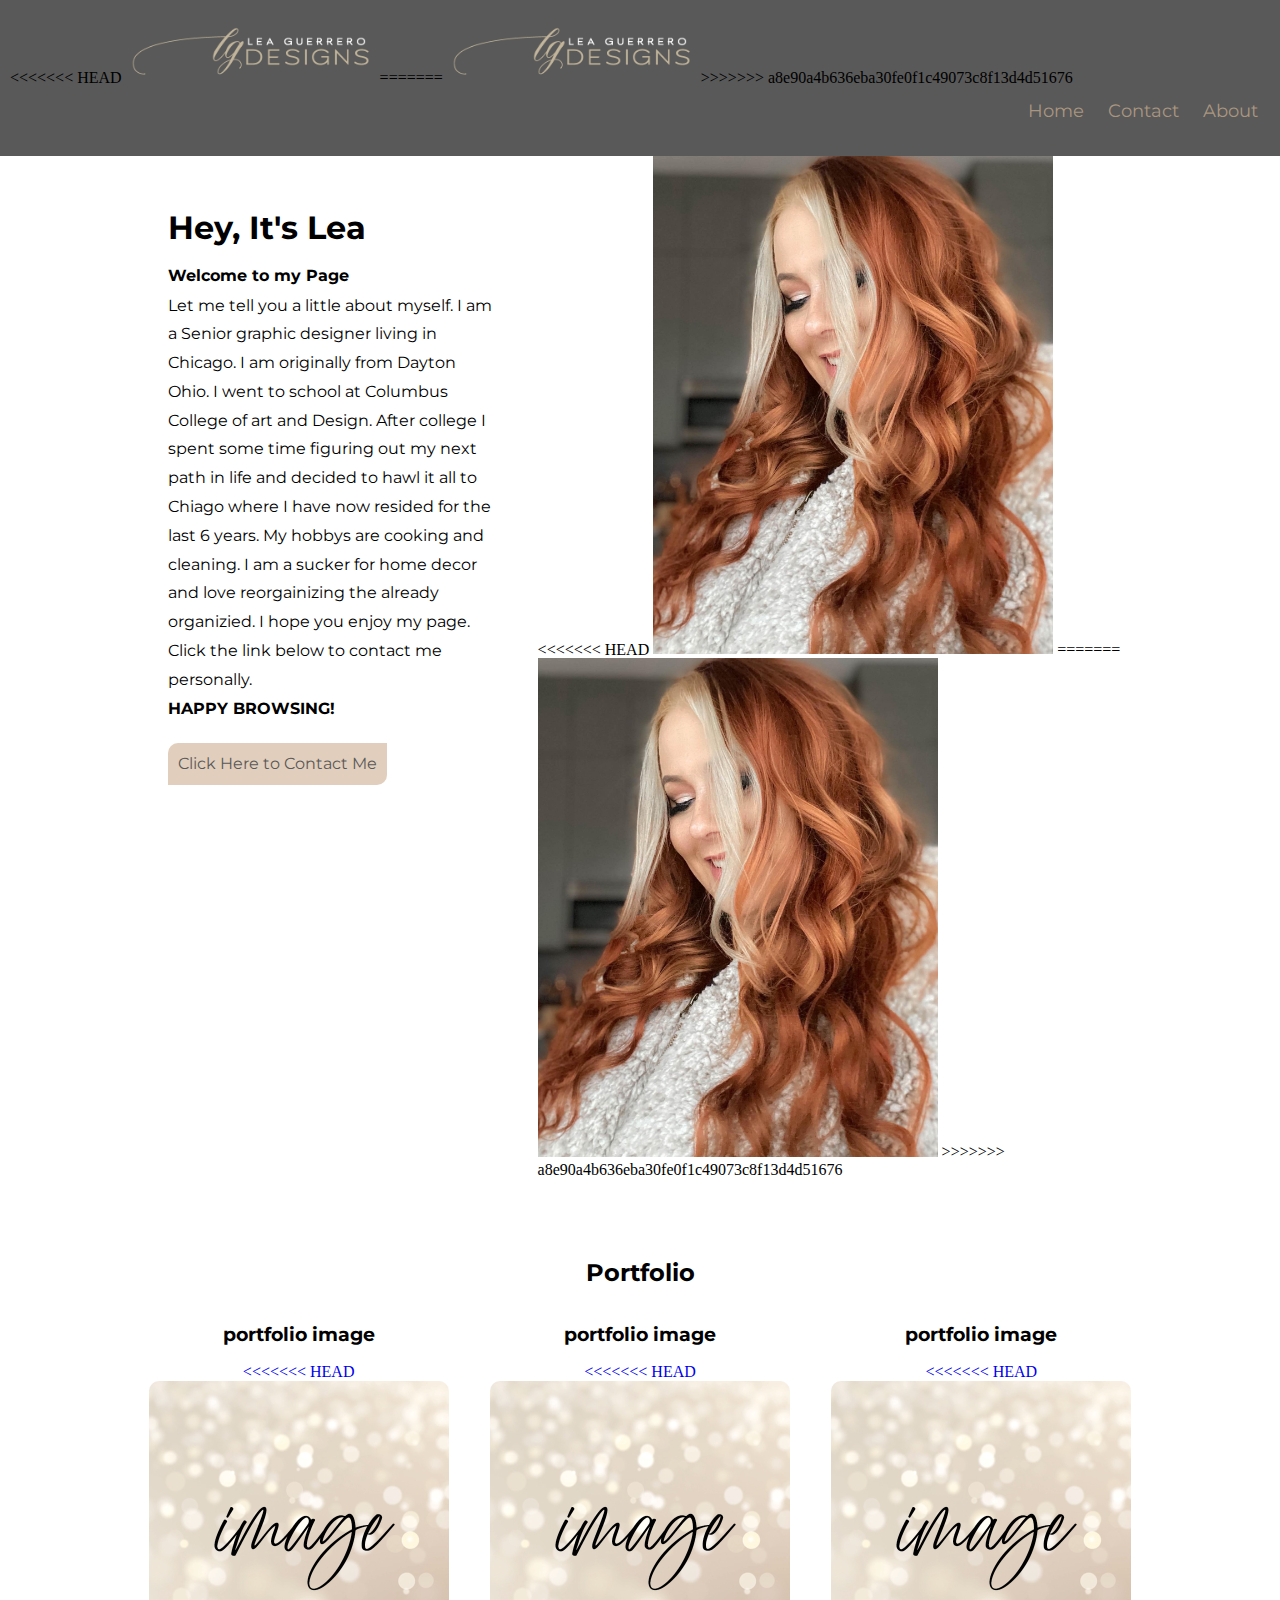
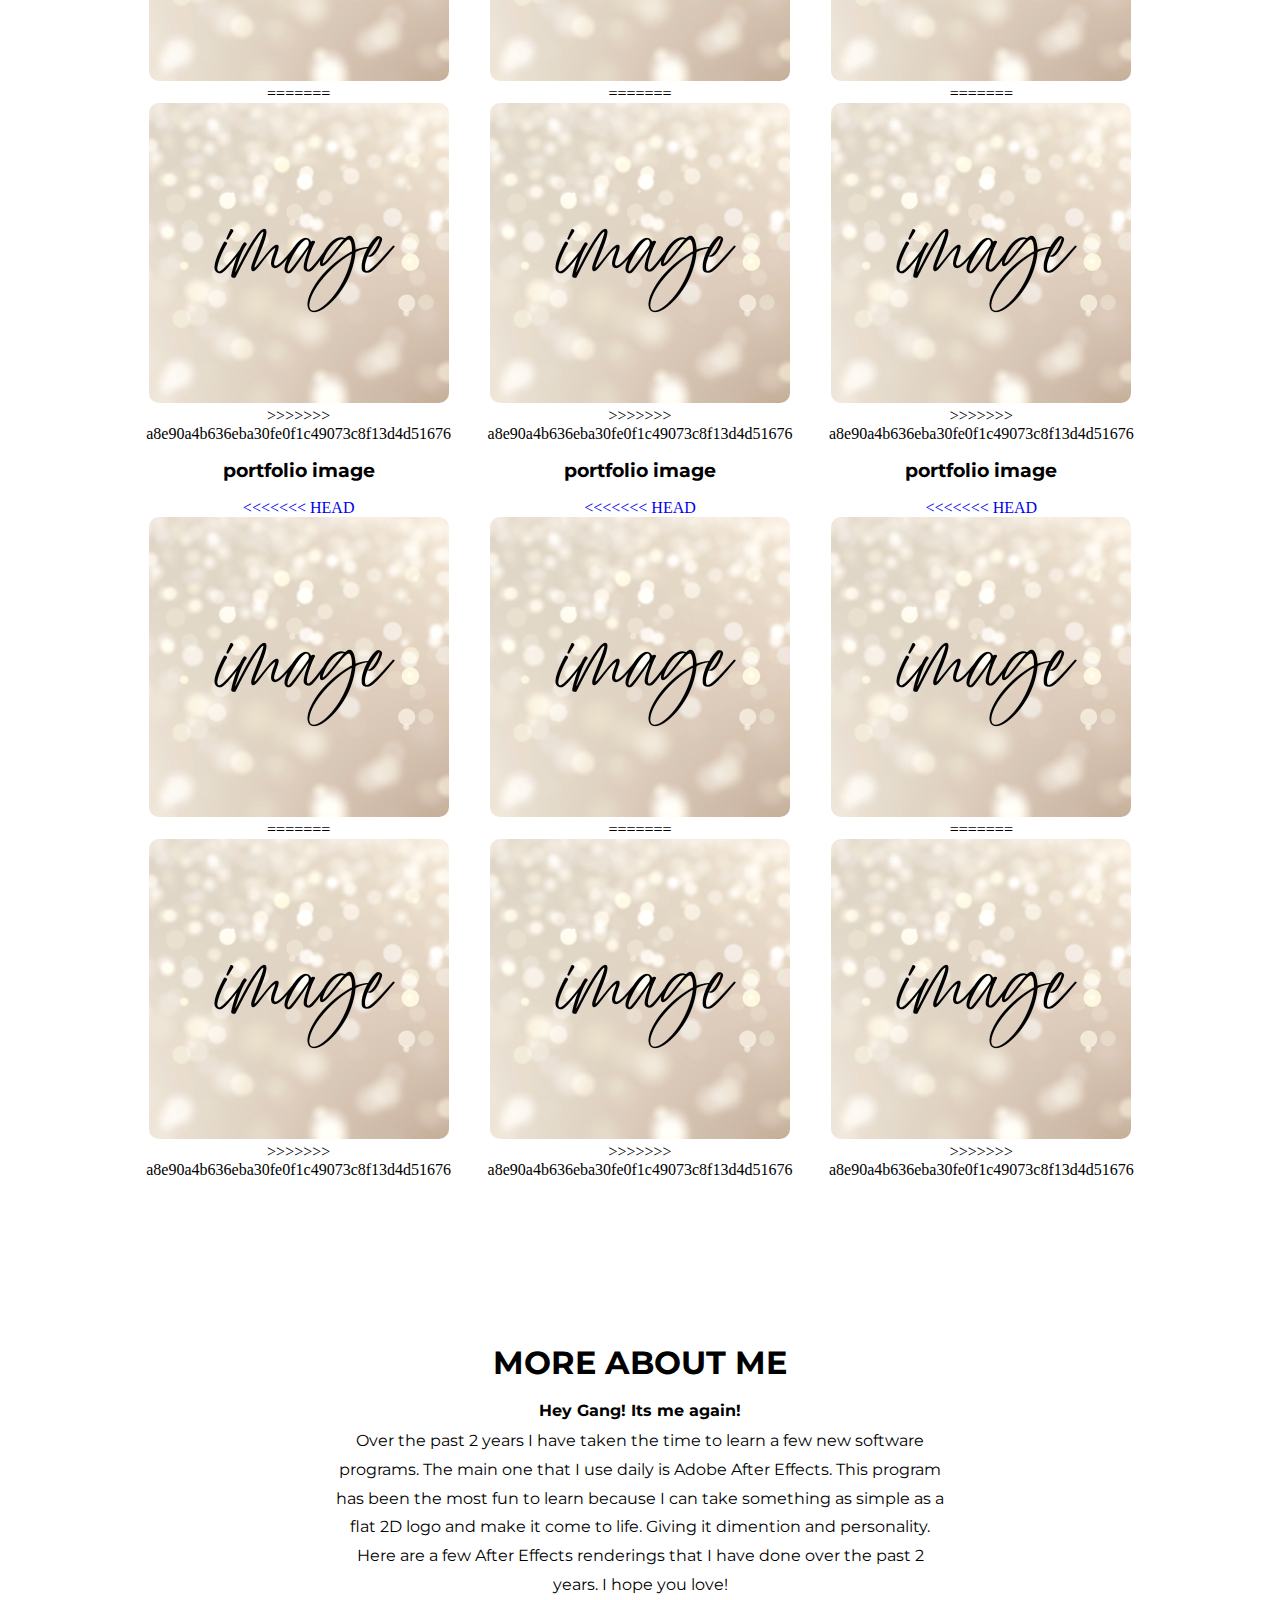
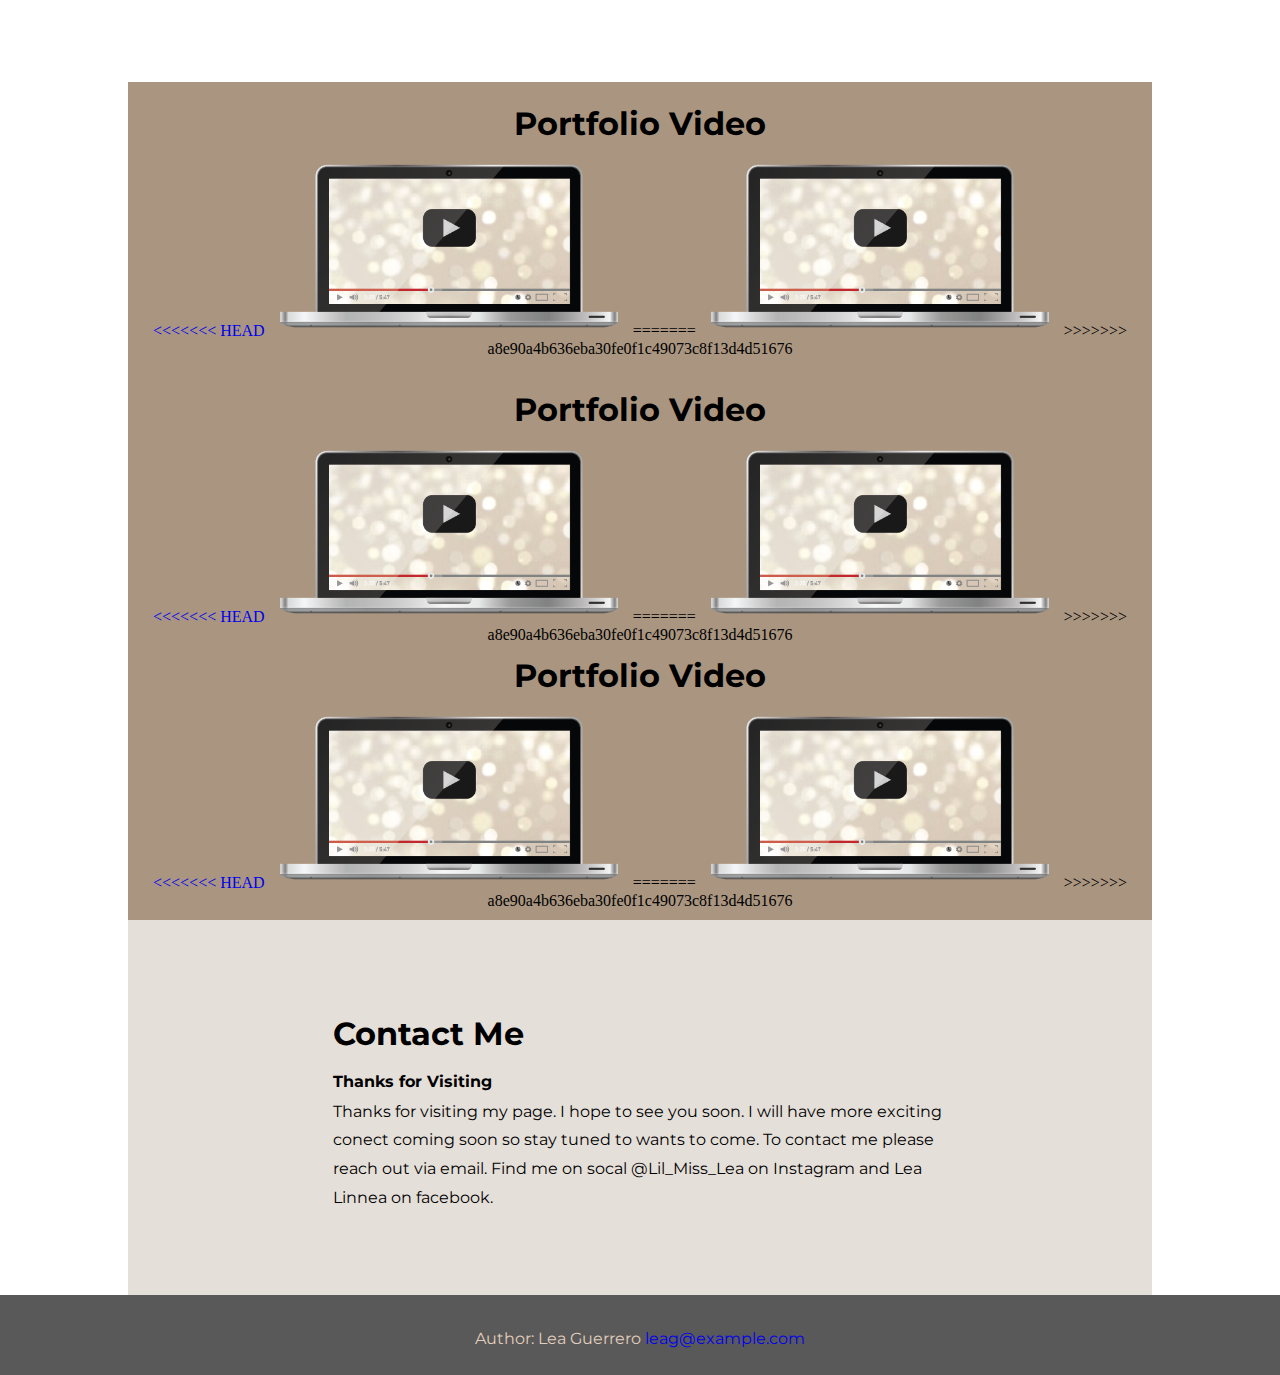
==== index.html @ f5835f85 "Merge branch 'main' of https://github.com/lealinnea/portfolio" ====
<!DOCTYPE html>
<html lang="en">

<head>
  <meta charset="UTF-8" />
  <link rel="stylesheet" href="styles.css" media="screen" />
  <meta http-equiv="X-UA-Compatible" content="IE=edge" />
  <meta name="viewport" content="width=device-width, initial-scale=1.0" />
  <link rel="stylesheet" href="./assets/style.css">
  <link rel="preconnect" href="https://fonts.googleapis.com" />
  <link rel="preconnect" href="https://fonts.gstatic.com" crossorigin />
  <link
    href="https://fonts.googleapis.com/css2?family=Montserrat:ital,wght@0,100;0,200;0,300;0,400;0,500;0,600;0,700;0,800;0,900;1,100;1,200;1,300;1,400;1,500;1,600;1,700;1,800;1,900&display=swap"
    rel="stylesheet" />

  <title>Welcome</title>
</head>

<body>
  <header>
    <div class="header">
<<<<<<< HEAD
      <img class="logo" src="/assets/images/lg_logo.png">
=======
      <img class="logo" src="./assets/images/lg_logo.png">
>>>>>>> a8e90a4b636eba30fe0f1c49073c8f13d4d51676
      <div class="header-right">
        <a class="active" href="#home">Home</a>
        <a href="#contact">Contact</a>
        <a href="#about">About</a>
      </div>
    </div>
  </header>


  <main>
    <div class="flex-container-1">
      <section id="flex-item-left">
        <h1>Hey, It's Lea</h1>
        <h4>Welcome to my Page</h4>
        <p>
          Let me tell you a little about myself. I am a Senior graphic designer living in Chicago. I am originally
          from Dayton Ohio. I went to school at Columbus College of art and Design. After college I spent some
          time
          figuring out my next path in life and decided to hawl it all to Chiago where I have now resided for the
          last 6 years. My hobbys are cooking and cleaning. I am a sucker for home decor and love reorgainizing
          the
          already organizied. I hope you enjoy my page. Click the link below to contact me personally.
          <br><strong>HAPPY BROWSING!</strong></br>
        </p>
        <a href="#contact"><button>Click Here to Contact Me</button></a>
      </section>
      <section id="flex-item-right">
<<<<<<< HEAD
        <img src="/assets/images/leag.jpg" alt="Image" />
=======
        <img src="./assets/images/leag.jpg" alt="Image" />
>>>>>>> a8e90a4b636eba30fe0f1c49073c8f13d4d51676
      </section>
    </div>


    <div id="block-2">
      <div id="bg-1">
        <div class="center">
          <h2>Portfolio</h2>
          <div class="flex-container-2">
            <section>
              <h3>portfolio image </h3>
              <a href="https://www.youtube.com">
<<<<<<< HEAD
                <img class="zoom" src="/assets/images/image.jpg" alt="Image" /></a>
=======
                <img class="zoom" src="./assets/images/image.jpg" alt="Image" /></a>
>>>>>>> a8e90a4b636eba30fe0f1c49073c8f13d4d51676
            </section>
            <section>
              <h3>portfolio image </h3>
              <a href="https://www.youtube.com">
<<<<<<< HEAD
                <img class="zoom" src="/assets/images/image.jpg" alt="Image" /></a>
=======
                <img class="zoom" src="./assets/images/image.jpg" alt="Image" /></a>
>>>>>>> a8e90a4b636eba30fe0f1c49073c8f13d4d51676
            </section>
            <section>
              <h3>portfolio image </h3>
              <a href="https://www.youtube.com">
<<<<<<< HEAD
                <img class="zoom" src="/assets/images/image.jpg" alt="Image" /></a>
=======
                <img class="zoom" src="./assets/images/image.jpg" alt="Image" /></a>
>>>>>>> a8e90a4b636eba30fe0f1c49073c8f13d4d51676
            </section>
            <section>
              <h3>portfolio image </h3>
              <a href="https://www.youtube.com">
<<<<<<< HEAD
                <img class="zoom" src="/assets/images/image.jpg" alt="Image" /></a>
=======
                <img class="zoom" src="./assets/images/image.jpg" alt="Image" /></a>
>>>>>>> a8e90a4b636eba30fe0f1c49073c8f13d4d51676
            </section>
            <section>
              <h3>portfolio image </h3>
              <a href="https://www.youtube.com">
<<<<<<< HEAD
                <img class="zoom" src="/assets/images/image.jpg" alt="Image" /></a>
=======
                <img class="zoom" src="./assets/images/image.jpg" alt="Image" /></a>
>>>>>>> a8e90a4b636eba30fe0f1c49073c8f13d4d51676
            </section>
            <section>
              <h3>portfolio image </h3>
              <a href="https://www.youtube.com">
<<<<<<< HEAD
                <img class="zoom" src="/assets/images/image.jpg" alt="Image" /></a>
=======
                <img class="zoom" src="./assets/images/image.jpg" alt="Image" /></a>
>>>>>>> a8e90a4b636eba30fe0f1c49073c8f13d4d51676
            </section>
          </div>
        </div>
      </div>
    </div>


    <div id="block-white">
      <section id="about">
        <h1>MORE ABOUT ME</h1>
        <h4>Hey Gang! Its me again! </h4>
        <p>
          Over the past 2 years I have taken the time to learn a few new software programs. The main one that I use
          daily is Adobe After Effects. This program has been the most fun to learn because I can take something as
          simple as a flat 2D logo and make it come to life. Giving it dimention and personality. Here are a few After
          Effects renderings that I have done over the past 2 years. I hope you love!
        </p>
      </section>
    </div>
    <div class=" bgc-tan flex-container-3">
      <div id="flex-video-left">
        <section>
          <h1>Portfolio Video </h1>
          <a href="https://www.youtube.com">
<<<<<<< HEAD
            <img class="zoom img-1" src="/assets/images/webcomp.png" alt="Image" /></a>
=======
            <img class="zoom img-1" src="./assets/images/webcomp.png" alt="Image" /></a>
>>>>>>> a8e90a4b636eba30fe0f1c49073c8f13d4d51676
        </section>
      </div>
      <div>
        <div id="flex-video-right">
          <section>
            <h1>Portfolio Video</h1>
            <a href="https://www.youtube.com">
<<<<<<< HEAD
              <img class="zoom img-2" src="/assets/images/webcomp.png" alt="Image" /></a>
=======
              <img class="zoom img-2" src="./assets/images/webcomp.png" alt="Image" /></a>
>>>>>>> a8e90a4b636eba30fe0f1c49073c8f13d4d51676
          </section>
          <section>
            <h1> Portfolio Video</h1>
            <a href="https://www.youtube.com">
<<<<<<< HEAD
              <img class="zoom img-2" src="/assets/images/webcomp.png" alt="Image" /></a>
=======
              <img class="zoom img-2" src="./assets/images/webcomp.png" alt="Image" /></a>
>>>>>>> a8e90a4b636eba30fe0f1c49073c8f13d4d51676
          </section>
        </div>
      </div>
    </div>
    </div>

    <div id="block-white-contact">
      <section id="contact">
        <h1>Contact Me</h1>
        <h4>Thanks for Visiting</h4>
        <p>
          Thanks for visiting my page. I hope to see you soon. I will have more exciting conect coming soon so stay
          tuned to wants to come. To contact me please reach out via email. Find me on socal @Lil_Miss_Lea on Instagram
          and Lea Linnea on facebook.
        </p>
      </section>
    </div>

  </main>
</body>
<footer>
  <p> Author: Lea Guerrero
    <a href="mailto:leag@example.com">leag@example.com</a>
  </p>
</footer>

</html>
---- assets/style.css ----
/* =====Fonts and Styles====*/
h1 {
  font-family: "Montserrat", sans-serif;
  line-height: 2em;
}
h2 {
  font-family: "Montserrat", sans-serif;
  line-height: 2em;
}
h3 {
  font-family: "Montserrat", sans-serif;
  line-height: 3em;
}
h4 {
  font-family: "Montserrat", sans-serif;
  line-height: 2em;
}
h5 {
  font-family: "Montserrat", sans-serif;
  line-height: 2em;
}
h6 {
  font-family: "Montserrat", sans-serif;
  line-height: 2em;
}
p {
  font-size: 16px;
  font-family: "Montserrat", sans-serif;
  line-height: 1.8em;
}

/*===========*/
* {
  box-sizing: border-box;
  padding: 0;
  margin: 0;
}

body {
<<<<<<< HEAD
  background-image: url("/assets/images/backgroundimage.jpg");
=======
  background-image: url("./images/backgroundimage.jpg");
>>>>>>> a8e90a4b636eba30fe0f1c49073c8f13d4d51676
  background-repeat: no-repeat;
  background-attachment: fixed;
  background-size: cover;
  background-position: center;
  background-color: #ffffff;
}

main {
  width: 80%;
  margin: auto;
}

.center {
  padding: 70px 0;
  text-align: center;
}
/*====== Nav/Header =======*/
.header {
  overflow: hidden;
  background-color: #595959;
  padding: 20px 10px;
}

.header a {
  font-family: "Montserrat", sans-serif;
  float: left;
  color: #aa9680;
  text-align: center;
  padding: 12px;
  text-decoration: none;
  font-size: 18px;
  line-height: 25px;
  border-radius: 4px;
}

.logo {
  width: 250px;
}

.header a:hover {
  background-color: #e2cebc;
  color: black;
}

.header-right {
  float: right;
}

@media screen and (max-width: 500px) {
  .header a {
    float: none;
    display: block;
    text-align: left;
  }

  .header-right {
    float: none;
  }
}

/*====== Link Decoration =====*/
li a:hover {
  background-color: #555;
  color: white;
}
a:link {
  text-decoration: none;
}

.zoom {
  transition: 0.2s;
}
.zoom:hover {
  transform: scale(1.05);
}
/*===== Background Colors ======*/
.bgc-tan {
  background-color: #aa9680;
}

/*======Images=====*/
#header-img {
  width: 100%;
}
#bg-1 {
<<<<<<< HEAD
  background-image: url("/assets/images/marketing.jpg");
=======
  background-image: url("./images/marketing.jpg");
>>>>>>> a8e90a4b636eba30fe0f1c49073c8f13d4d51676
  background-repeat: no-repeat;
  background-size: cover;
}

/*=====buttons======*/
button {
  background-color: #e2cebc;
  color: #595959;
  font-family: "Montserrat", sans-serif;
  line-height: 2em;
  padding: 5px 10px 5px 10px;
  border-radius: 10px 0px 10px 0px;
  border-style: none;
  margin: 20px 0px;
  font-size: 16px;
}
@media all and (max-width: 600px) {
  button {
    margin: 1%;
  }
}
/*===Top Section with Image========*/
.flex-container-1 {
  display: flex;
  flex-wrap: wrap;
}
#flex-item-left {
  background-color: rgba(255, 255, 255, 0.8);
  padding: 40px;
  flex: 40%;
}
#flex-item-right {
  flex: 60%;
}
#flex-item-right > img {
  width: 400px;
}
@media (max-width: 450px) {
  #flex-item-right > img {
    display: none;
  }
}
@media (max-width: 900px) {
  #flex-item-right,
  #flex-item-left {
    width: 100%;
    flex: 100%;
  }
}
/*====6 Images ==*/
.flex-container-2 {
  display: flex;
  flex-wrap: wrap;
  justify-content: center;
  padding-top: 10px;
}
.flex-container-2 section {
  flex: 1 0 33%;
}

/*======Videos======*/

.flex-container-3 {
  display: flex;
  flex-wrap: wrap;
}
@media (max-width: 1300px) {
  .flex-container-3 {
    flex-direction: column;
  }
}
.img-1 {
  width: 70vh;
}
.img-2 {
  width: 30vh;
}
@media (max-width: 1300px) {
  .img-1,
  .img-2 {
    width: 40vh;
  }
}
@media (max-width: 40px) {
  .img-1,
  .img-2 {
    width: 100%;
  }
}

#flex-video-left {
  padding: 10px;
  flex: 50%;
  text-align: center;
}

#flex-video-right {
  text-align: center;
  padding: 10px;
  flex: 50%;
}

@media (max-width: 900px) {
  #flex-videos-right,
  #flex-video-left {
    width: 100%;
    flex: 100%;
  }
}

/* NOTE: flex reference = https://stackoverflow.com/questions/47480953/what-do-the-0-0-in-flex-0-0-33-stand-for*/

/*============*/

#block {
  background-color: rgba(255, 255, 255, 0.8);
  flex-wrap: wrap;
  flex-direction: row;
  justify-content: center;
}
@media all and (max-width: 875px) {
  #block {
    justify-content: center;
    text-align: center;
  }
}
#block section {
  margin: 10%;
}

#block-2 {
  flex-wrap: wrap;
  flex-direction: row;
  justify-content: center;
}

#block-2 img {
  width: 300px;
  border-radius: 10px;
}

#block-white {
  background-color: #ffffff;
  display: flex;
  flex-wrap: wrap;
  flex-direction: row;
  justify-content: center;
}

#block-white section {
  margin: 8% 20%;
  text-align: center;
}

#block-white-contact {
  background-color: rgba(170, 150, 128, 0.3);
  display: flex;
  flex-wrap: wrap;
  flex-direction: row;
  justify-content: center;
}

#block-white-contact section {
  margin: 8% 20%;
}
/*===== Footer========*/
footer {
  height: 80px;
  width: 100%;
  background-color: #595959;
  color: #e2cebc;
  font-size: 12px;
  text-align: center;
}
footer p {
  padding-top: 30px;
  text-align: center;
}

/*=============*/
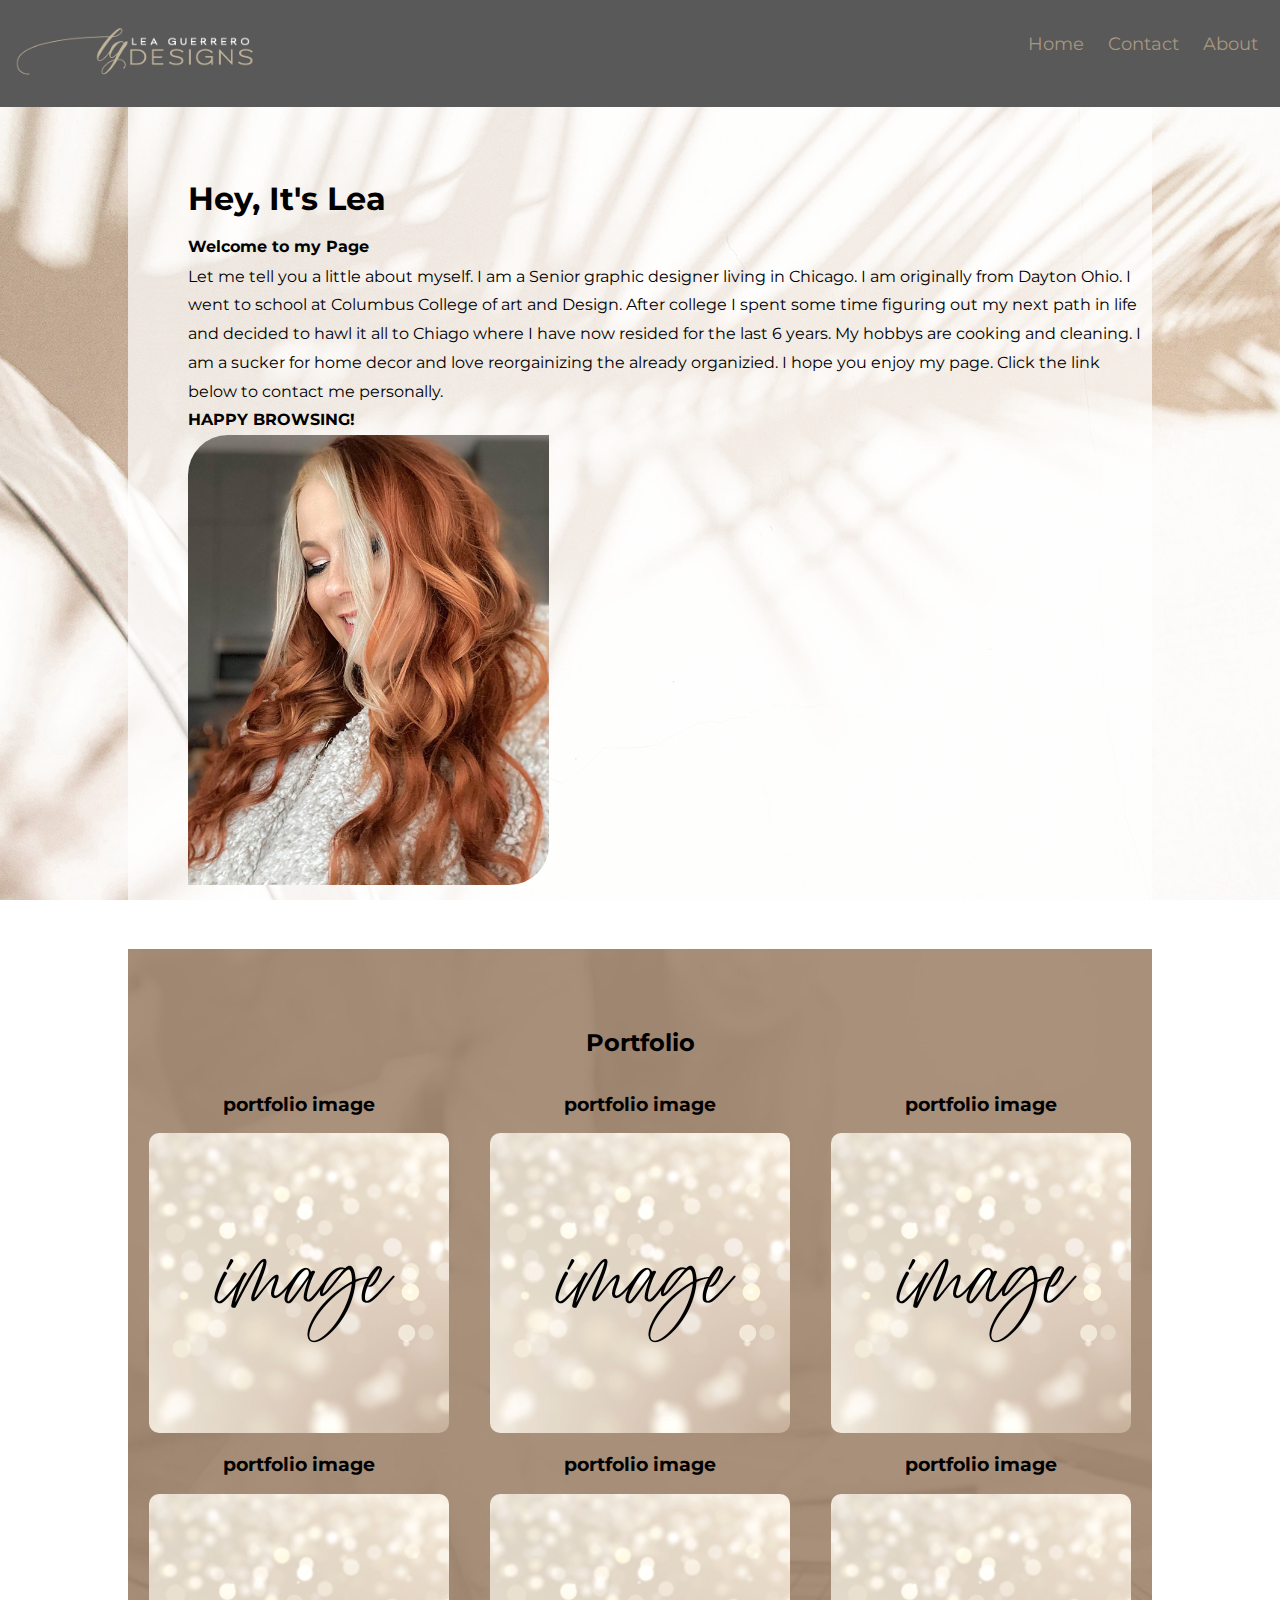
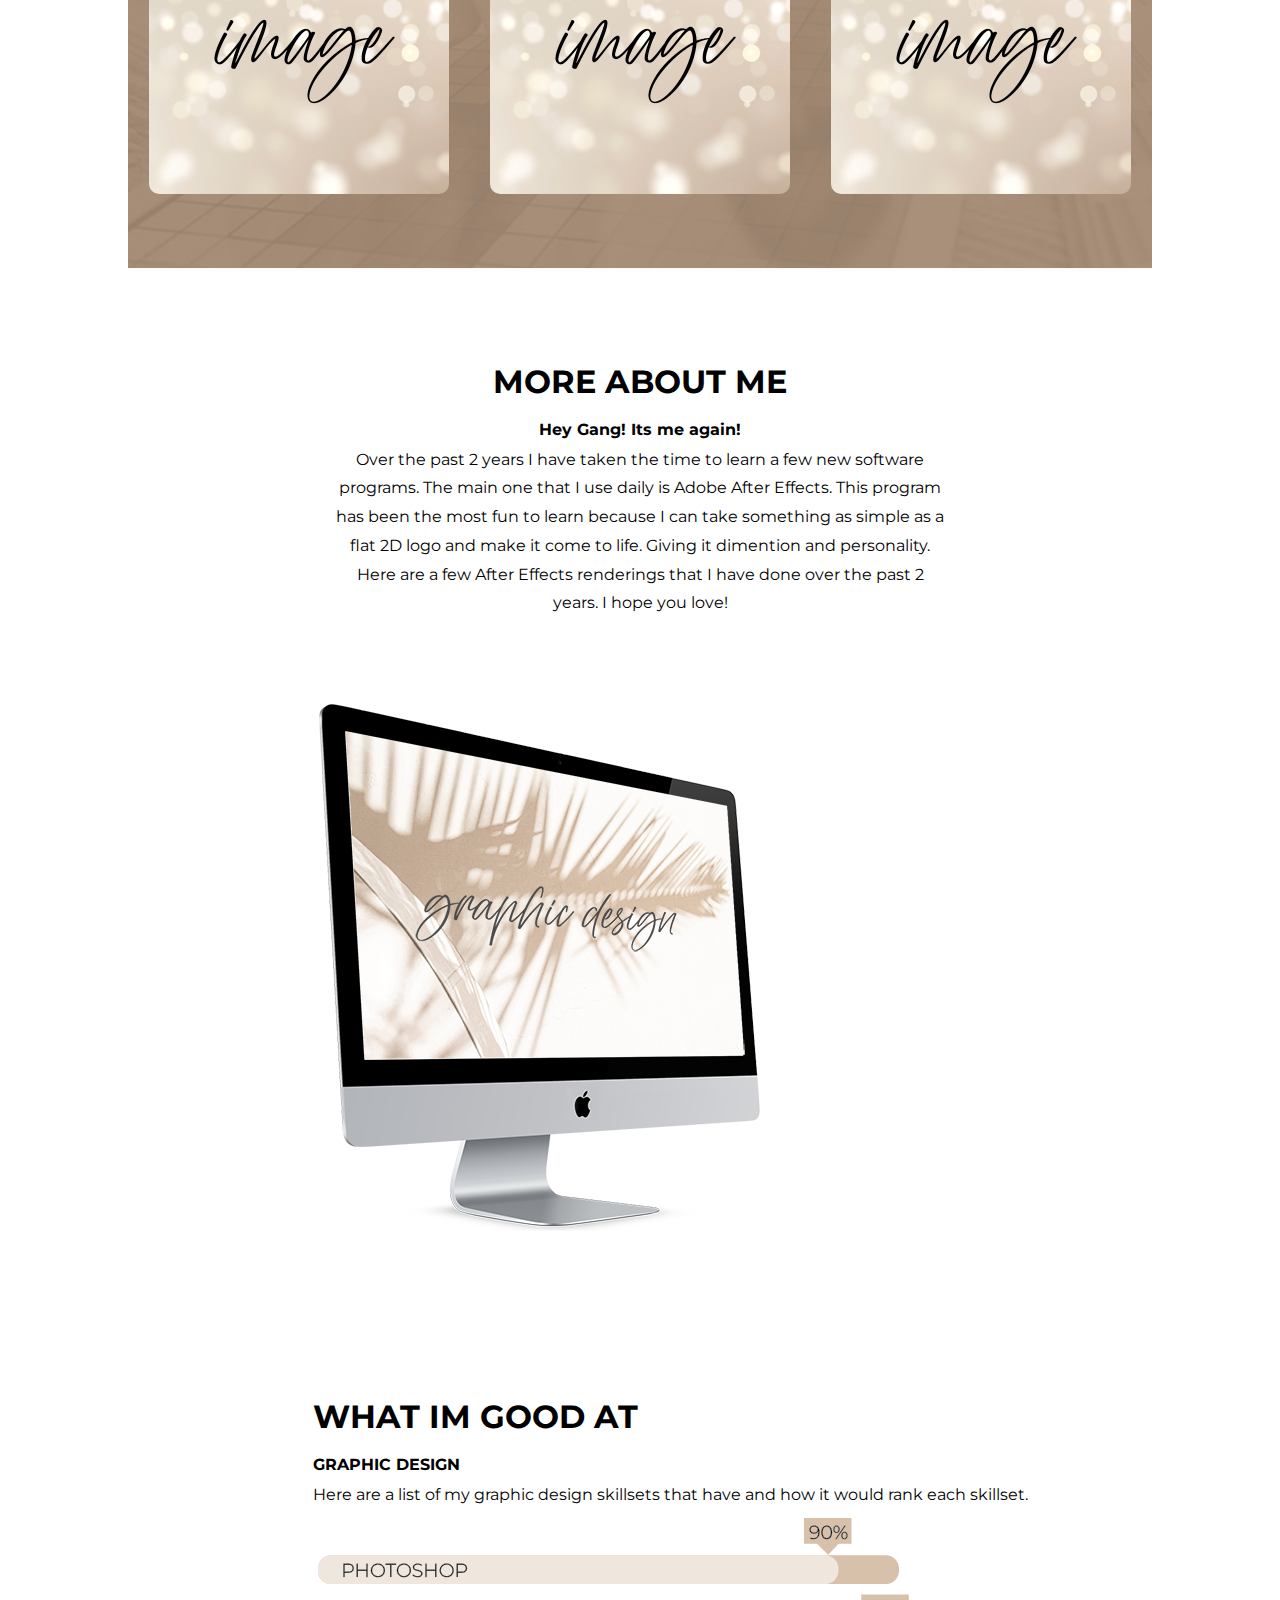
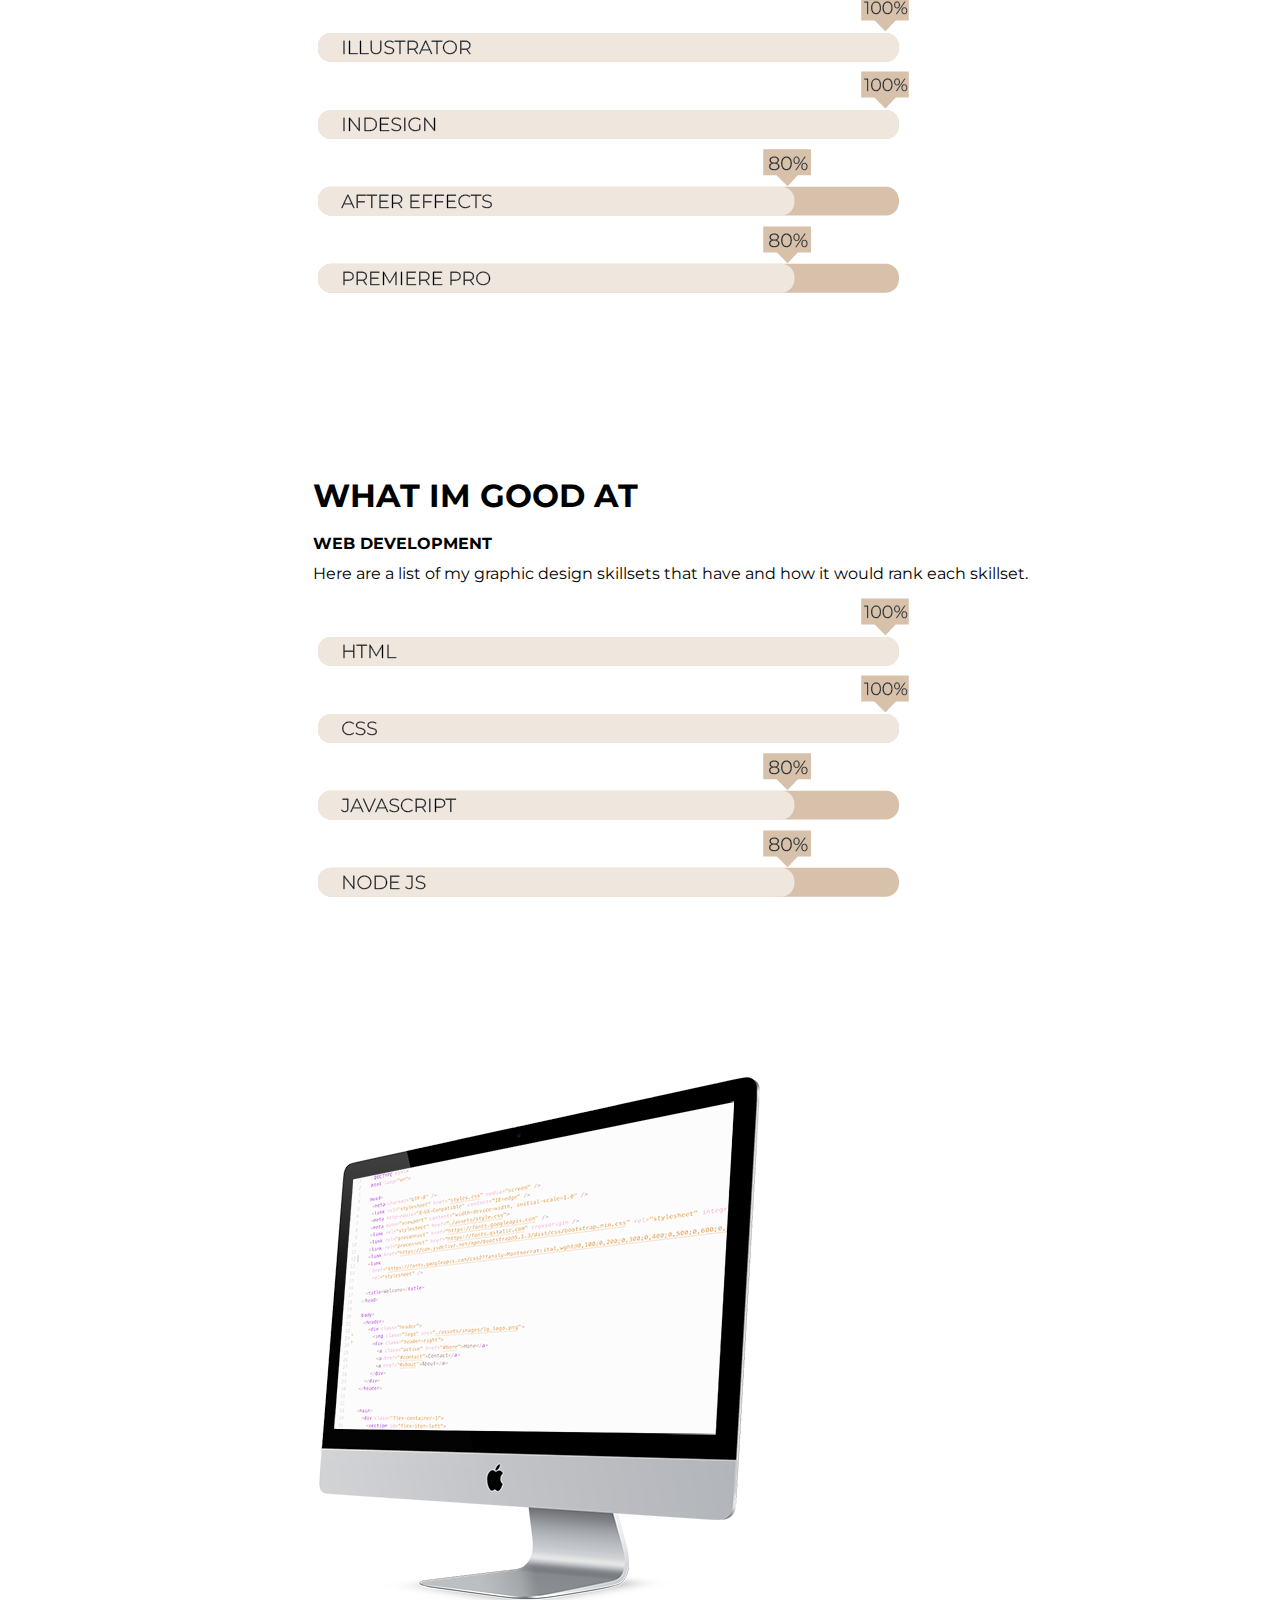
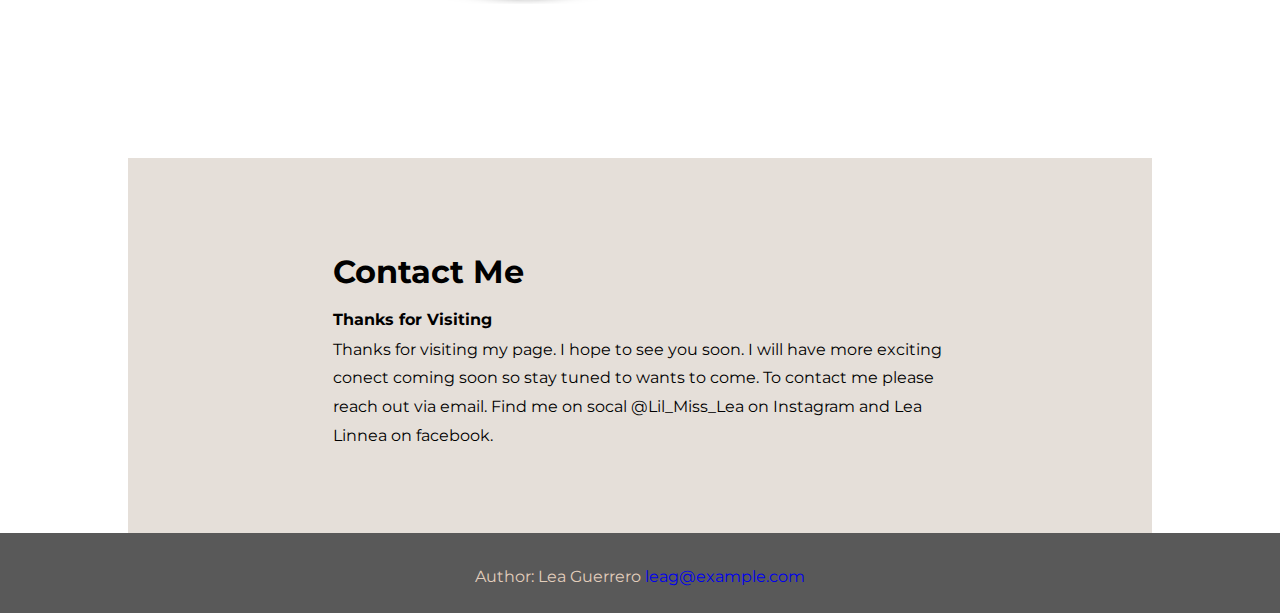
==== commit b4f912ce: "Push" ====
--- a/index.html
+++ b/index.html
@@ -9,6 +9,7 @@
   <link rel="stylesheet" href="./assets/style.css">
   <link rel="preconnect" href="https://fonts.googleapis.com" />
   <link rel="preconnect" href="https://fonts.gstatic.com" crossorigin />
+  <link href="https://cdn.jsdelivr.net/npm/bootstrap@5.1.3/dist/css/bootstrap.min.css" rel="stylesheet" integrity="sha384-1BmE4kWBq78iYhFldvKuhfTAU6auU8tT94WrHftjDbrCEXSU1oBoqyl2QvZ6jIW3" crossorigin="anonymous">
   <link
     href="https://fonts.googleapis.com/css2?family=Montserrat:ital,wght@0,100;0,200;0,300;0,400;0,500;0,600;0,700;0,800;0,900;1,100;1,200;1,300;1,400;1,500;1,600;1,700;1,800;1,900&display=swap"
     rel="stylesheet" />
@@ -19,11 +20,7 @@
 <body>
   <header>
     <div class="header">
-<<<<<<< HEAD
-      <img class="logo" src="/assets/images/lg_logo.png">
-=======
       <img class="logo" src="./assets/images/lg_logo.png">
->>>>>>> a8e90a4b636eba30fe0f1c49073c8f13d4d51676
       <div class="header-right">
         <a class="active" href="#home">Home</a>
         <a href="#contact">Contact</a>
@@ -34,9 +31,11 @@
 
 
   <main>
-    <div class="flex-container-1">
-      <section id="flex-item-left">
-        <h1>Hey, It's Lea</h1>
+    <div class="bgc-white-transparent">
+    <div class="container padding-tb-60">
+      <div class="row padding-left-60">
+        <div class="col">
+          <h1>Hey, It's Lea</h1>
         <h4>Welcome to my Page</h4>
         <p>
           Let me tell you a little about myself. I am a Senior graphic designer living in Chicago. I am originally
@@ -47,19 +46,15 @@
           the
           already organizied. I hope you enjoy my page. Click the link below to contact me personally.
           <br><strong>HAPPY BROWSING!</strong></br>
-        </p>
-        <a href="#contact"><button>Click Here to Contact Me</button></a>
-      </section>
-      <section id="flex-item-right">
-<<<<<<< HEAD
-        <img src="/assets/images/leag.jpg" alt="Image" />
-=======
-        <img src="./assets/images/leag.jpg" alt="Image" />
->>>>>>> a8e90a4b636eba30fe0f1c49073c8f13d4d51676
-      </section>
-    </div>
-
-
+        </div>
+        <div class="col">
+          <img id="lea-image"src="./assets/images/leag600px.jpg" alt="Image" />
+        </div>
+        <!-- <div class="col">
+        </div> -->
+      </div>
+      </div>
+   </div>
     <div id="block-2">
       <div id="bg-1">
         <div class="center">
@@ -68,56 +63,32 @@
             <section>
               <h3>portfolio image </h3>
               <a href="https://www.youtube.com">
-<<<<<<< HEAD
-                <img class="zoom" src="/assets/images/image.jpg" alt="Image" /></a>
-=======
                 <img class="zoom" src="./assets/images/image.jpg" alt="Image" /></a>
->>>>>>> a8e90a4b636eba30fe0f1c49073c8f13d4d51676
             </section>
             <section>
               <h3>portfolio image </h3>
               <a href="https://www.youtube.com">
-<<<<<<< HEAD
-                <img class="zoom" src="/assets/images/image.jpg" alt="Image" /></a>
-=======
                 <img class="zoom" src="./assets/images/image.jpg" alt="Image" /></a>
->>>>>>> a8e90a4b636eba30fe0f1c49073c8f13d4d51676
             </section>
             <section>
               <h3>portfolio image </h3>
               <a href="https://www.youtube.com">
-<<<<<<< HEAD
-                <img class="zoom" src="/assets/images/image.jpg" alt="Image" /></a>
-=======
                 <img class="zoom" src="./assets/images/image.jpg" alt="Image" /></a>
->>>>>>> a8e90a4b636eba30fe0f1c49073c8f13d4d51676
             </section>
             <section>
               <h3>portfolio image </h3>
               <a href="https://www.youtube.com">
-<<<<<<< HEAD
-                <img class="zoom" src="/assets/images/image.jpg" alt="Image" /></a>
-=======
                 <img class="zoom" src="./assets/images/image.jpg" alt="Image" /></a>
->>>>>>> a8e90a4b636eba30fe0f1c49073c8f13d4d51676
             </section>
             <section>
               <h3>portfolio image </h3>
               <a href="https://www.youtube.com">
-<<<<<<< HEAD
-                <img class="zoom" src="/assets/images/image.jpg" alt="Image" /></a>
-=======
                 <img class="zoom" src="./assets/images/image.jpg" alt="Image" /></a>
->>>>>>> a8e90a4b636eba30fe0f1c49073c8f13d4d51676
             </section>
             <section>
               <h3>portfolio image </h3>
               <a href="https://www.youtube.com">
-<<<<<<< HEAD
-                <img class="zoom" src="/assets/images/image.jpg" alt="Image" /></a>
-=======
                 <img class="zoom" src="./assets/images/image.jpg" alt="Image" /></a>
->>>>>>> a8e90a4b636eba30fe0f1c49073c8f13d4d51676
             </section>
           </div>
         </div>
@@ -136,44 +107,38 @@
           Effects renderings that I have done over the past 2 years. I hope you love!
         </p>
       </section>
+      <div class="container">
+        <div class="row  padding-left-60">
+          <div class="col padding-bottom-150">
+            <a> <img id="mobile-image"src="./assets/images/graphic design computer image.png" alt="Image" /></a>
+          </div>
+          <div class="col padding-bottom-150 ">
+            <h1> WHAT IM GOOD AT</h1>
+            <h4> GRAPHIC DESIGN</h4>
+            <p>Here are a list of my graphic design skillsets that have and how it would rank each skillset.</p>
+            <a> <img id="mobile-image" src="./assets/images/Skillset Images.png" alt="Image" /></a>
+          </div>
+        </div>
+        </div>
+        <div class="container">
+          <div class="row padding-left-60">
+            <div class="col padding-bottom-150">
+              <h1> WHAT IM GOOD AT</h1>
+              <h4> WEB DEVELOPMENT</h4>
+              <p>Here are a list of my graphic design skillsets that have and how it would rank each skillset.</p>
+              <a> <img id="mobile-image"src="./assets/images/Web Development.png" alt="Image" /></a>
+             
+            </div>
+            <div class="col padding-bottom-150">
+              <a> <img id="mobile-image"src="./assets/images/webdesign computer image.png" alt="Image" /></a>
+            </div>
+          </div>
+          </div>
     </div>
-    <div class=" bgc-tan flex-container-3">
-      <div id="flex-video-left">
-        <section>
-          <h1>Portfolio Video </h1>
-          <a href="https://www.youtube.com">
-<<<<<<< HEAD
-            <img class="zoom img-1" src="/assets/images/webcomp.png" alt="Image" /></a>
-=======
-            <img class="zoom img-1" src="./assets/images/webcomp.png" alt="Image" /></a>
->>>>>>> a8e90a4b636eba30fe0f1c49073c8f13d4d51676
-        </section>
-      </div>
-      <div>
-        <div id="flex-video-right">
-          <section>
-            <h1>Portfolio Video</h1>
-            <a href="https://www.youtube.com">
-<<<<<<< HEAD
-              <img class="zoom img-2" src="/assets/images/webcomp.png" alt="Image" /></a>
-=======
-              <img class="zoom img-2" src="./assets/images/webcomp.png" alt="Image" /></a>
->>>>>>> a8e90a4b636eba30fe0f1c49073c8f13d4d51676
-          </section>
-          <section>
-            <h1> Portfolio Video</h1>
-            <a href="https://www.youtube.com">
-<<<<<<< HEAD
-              <img class="zoom img-2" src="/assets/images/webcomp.png" alt="Image" /></a>
-=======
-              <img class="zoom img-2" src="./assets/images/webcomp.png" alt="Image" /></a>
->>>>>>> a8e90a4b636eba30fe0f1c49073c8f13d4d51676
-          </section>
-        </div>
       </div>
     </div>
     </div>
-
+    </div>
     <div id="block-white-contact">
       <section id="contact">
         <h1>Contact Me</h1>
--- a/assets/style.css
+++ b/assets/style.css
@@ -37,11 +37,7 @@
 }
 
 body {
-<<<<<<< HEAD
-  background-image: url("/assets/images/backgroundimage.jpg");
-=======
   background-image: url("./images/backgroundimage.jpg");
->>>>>>> a8e90a4b636eba30fe0f1c49073c8f13d4d51676
   background-repeat: no-repeat;
   background-attachment: fixed;
   background-size: cover;
@@ -121,21 +117,29 @@
 .bgc-tan {
   background-color: #aa9680;
 }
+.bgc-white-transparent {
+  background-color: rgba(255, 255, 255, 0.7)
+}
 
 /*======Images=====*/
 #header-img {
   width: 100%;
 }
 #bg-1 {
-<<<<<<< HEAD
-  background-image: url("/assets/images/marketing.jpg");
-=======
   background-image: url("./images/marketing.jpg");
->>>>>>> a8e90a4b636eba30fe0f1c49073c8f13d4d51676
   background-repeat: no-repeat;
   background-size: cover;
 }
-
+#lea-image{
+height: 450px;
+border-radius: 40px 0px 40px 0px;
+}
+@media all and (max-width: 875px) {
+  #lea-image {
+ height: 300px;
+ padding-left: 20px;
+  }
+}
 /*=====buttons======*/
 button {
   background-color: #e2cebc;
@@ -153,6 +157,36 @@
     margin: 1%;
   }
 }
+/*===Padding========*/
+.padding-bottom-150{
+  padding-bottom: 150px;
+}
+@media all and (max-width: 875px) {
+  .padding-bottom-150 {
+  padding-bottom:60px;
+    }
+  }
+.padding-top-150{
+  padding-top: 150px;
+}
+@media all and (max-width: 875px) {
+  .padding-bottom-150 {
+  padding-left:20px;
+    }
+  }
+.padding-left-60{
+  padding-left: 60px;
+}
+@media all and (max-width: 875px) {
+.padding-left-60 {
+padding-left: 0px;
+  }
+}
+.padding-tb-60{
+  padding-top: 60px;
+  padding-bottom: 60px;
+}
+
 /*===Top Section with Image========*/
 .flex-container-1 {
   display: flex;
@@ -192,59 +226,6 @@
   flex: 1 0 33%;
 }
 
-/*======Videos======*/
-
-.flex-container-3 {
-  display: flex;
-  flex-wrap: wrap;
-}
-@media (max-width: 1300px) {
-  .flex-container-3 {
-    flex-direction: column;
-  }
-}
-.img-1 {
-  width: 70vh;
-}
-.img-2 {
-  width: 30vh;
-}
-@media (max-width: 1300px) {
-  .img-1,
-  .img-2 {
-    width: 40vh;
-  }
-}
-@media (max-width: 40px) {
-  .img-1,
-  .img-2 {
-    width: 100%;
-  }
-}
-
-#flex-video-left {
-  padding: 10px;
-  flex: 50%;
-  text-align: center;
-}
-
-#flex-video-right {
-  text-align: center;
-  padding: 10px;
-  flex: 50%;
-}
-
-@media (max-width: 900px) {
-  #flex-videos-right,
-  #flex-video-left {
-    width: 100%;
-    flex: 100%;
-  }
-}
-
-/* NOTE: flex reference = https://stackoverflow.com/questions/47480953/what-do-the-0-0-in-flex-0-0-33-stand-for*/
-
-/*============*/
 
 #block {
   background-color: rgba(255, 255, 255, 0.8);
@@ -312,3 +293,8 @@
 }
 
 /*=============*/
+@media all and (max-width: 600px) {
+  #mobile-image {
+ width:280px;
+  }
+}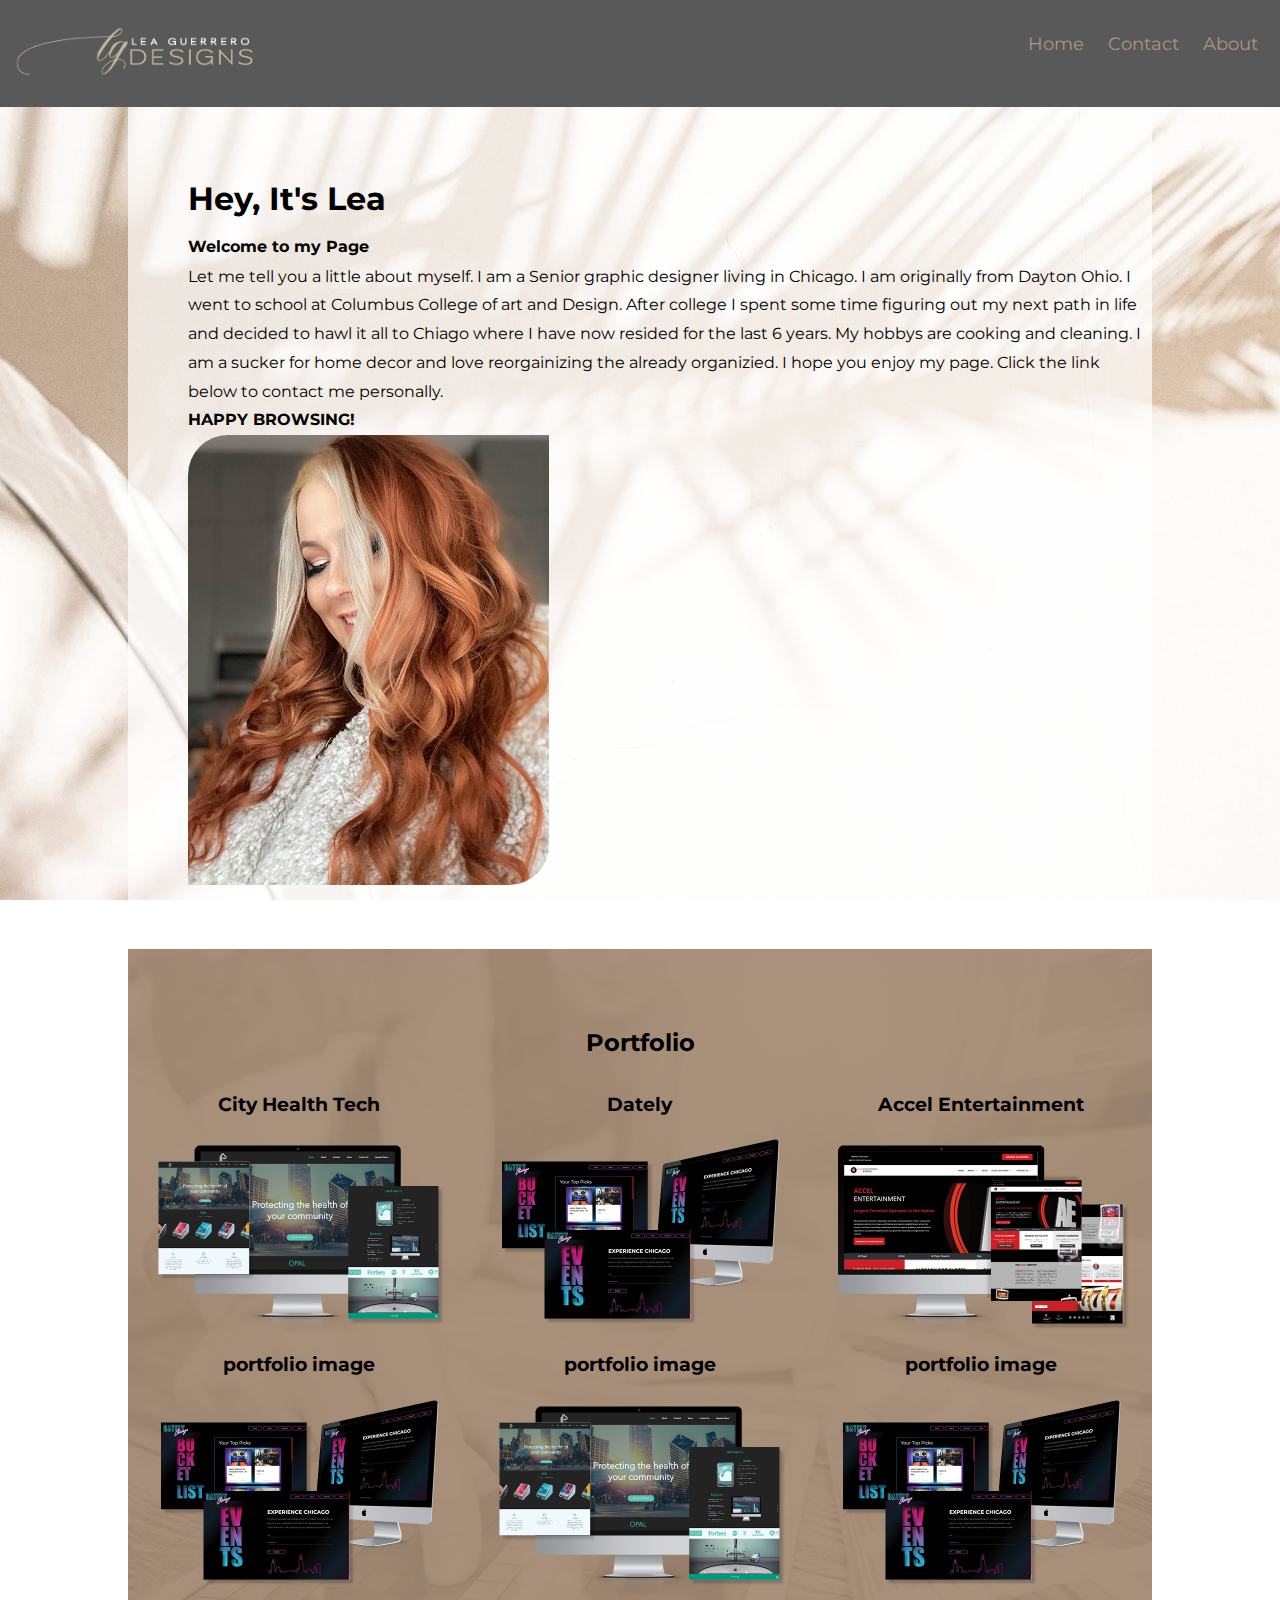
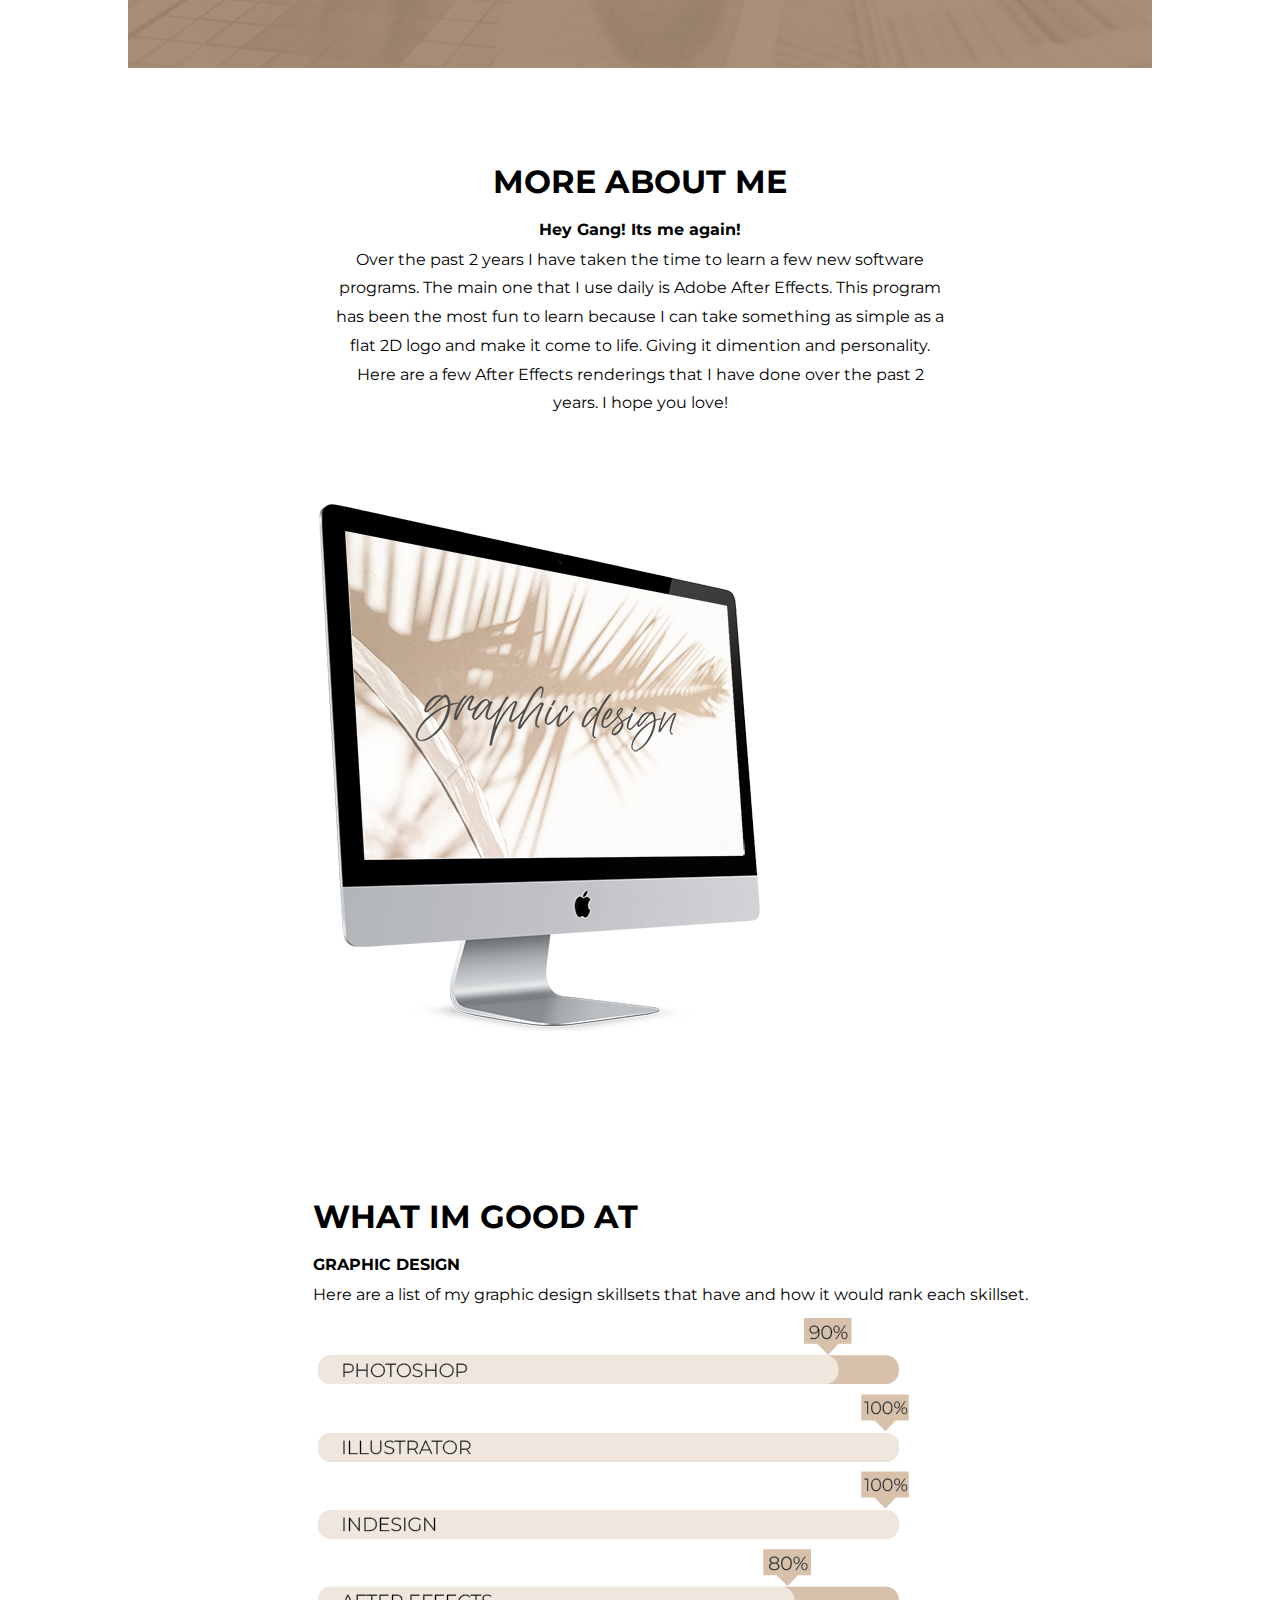
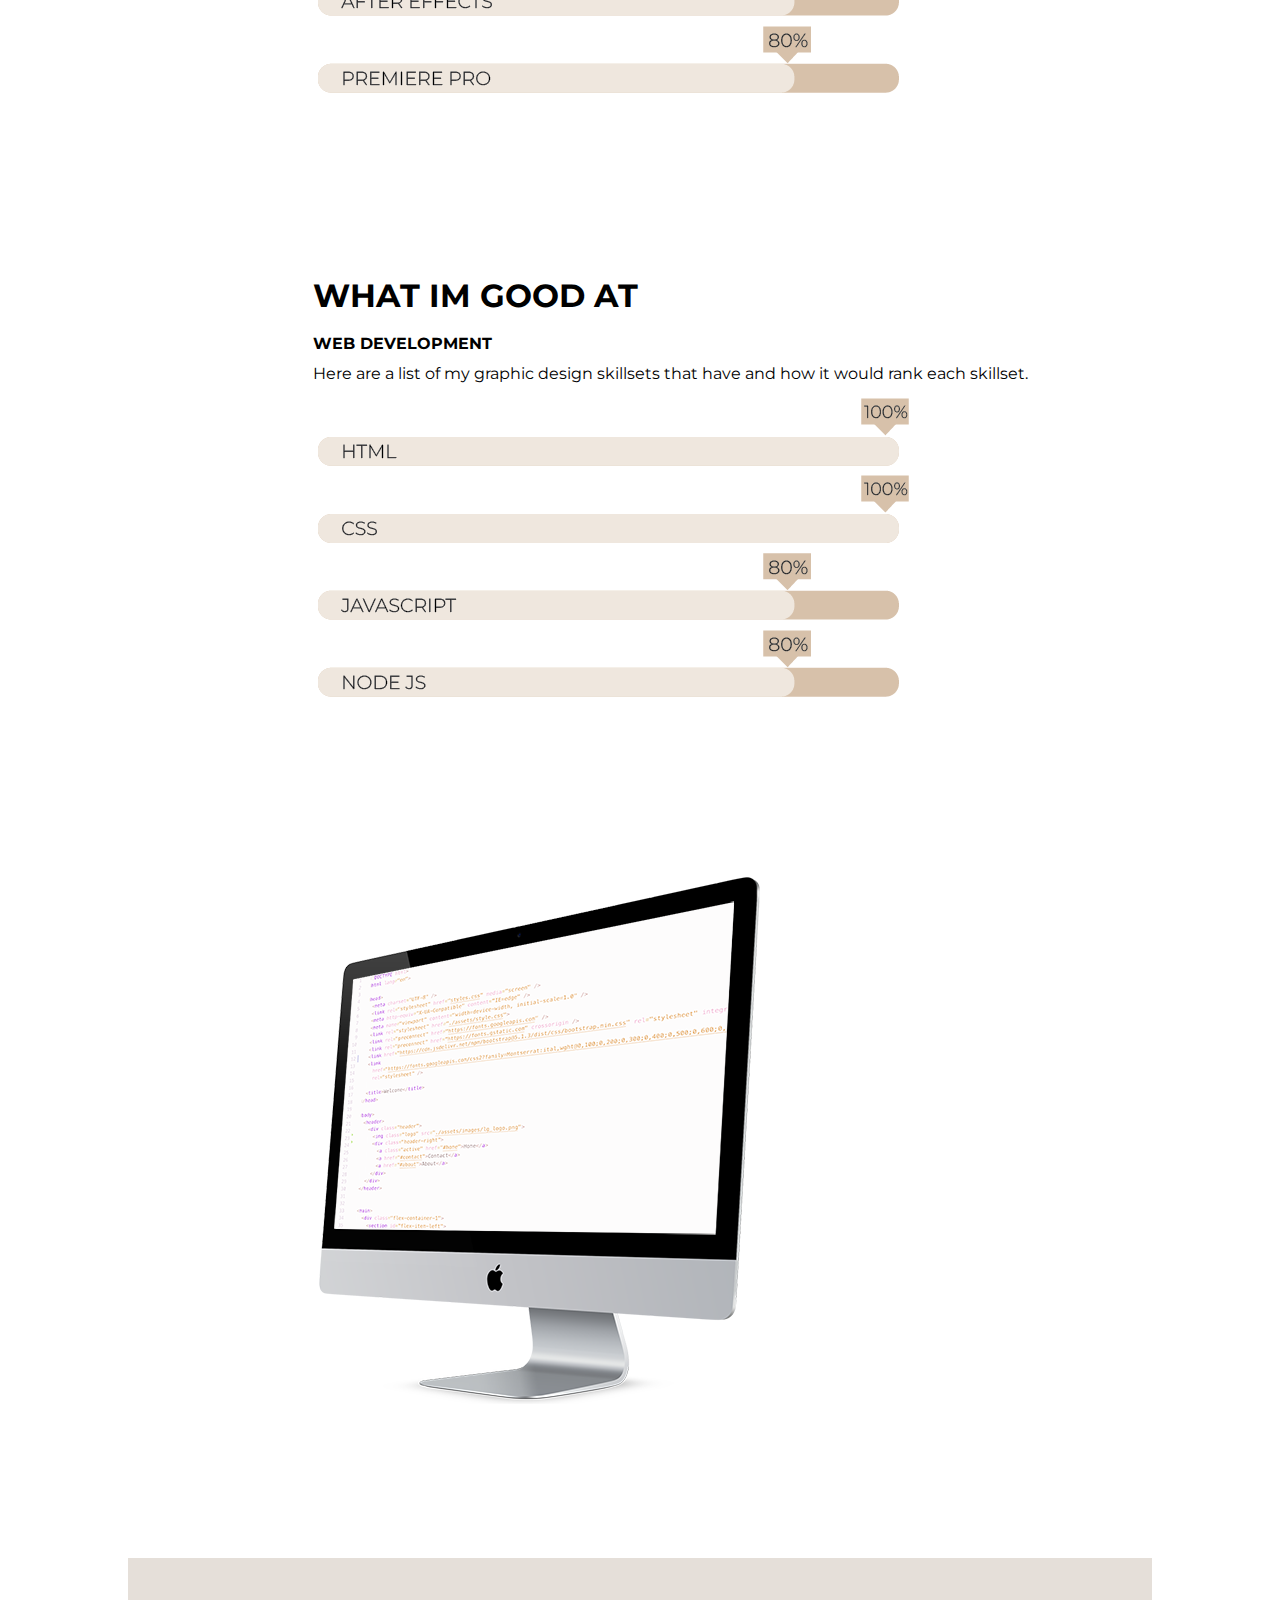
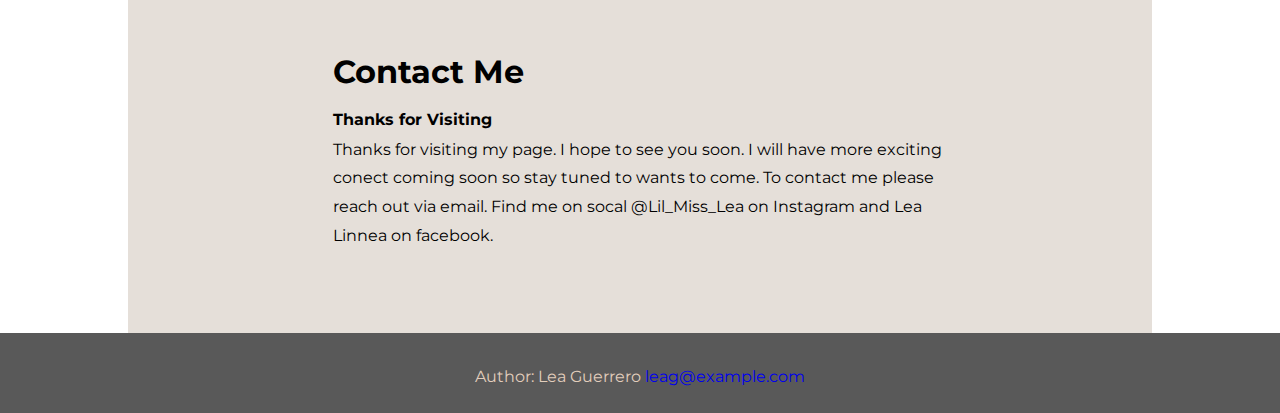
==== commit 3031ca44: "Adding Appliaction Images" ====
--- a/index.html
+++ b/index.html
@@ -61,34 +61,34 @@
           <h2>Portfolio</h2>
           <div class="flex-container-2">
             <section>
-              <h3>portfolio image </h3>
-              <a href="https://www.youtube.com">
-                <img class="zoom" src="./assets/images/image.jpg" alt="Image" /></a>
+              <h3>City Health Tech </h3>
+              <a href="">
+                <img class="zoom" src="./assets/images/Thumbnails/CityHealth Tech.png" alt="Image" /></a>
+            </section>
+            <section>
+              <h3>Dately </h3>
+              <a href="">
+                <img class="zoom" src="./assets/images/Thumbnails/Dately.png" alt="Image" /></a>
+            </section>
+            <section>
+              <h3>Accel Entertainment </h3>
+              <a href="">
+                <img class="zoom" src="./assets/images/Thumbnails/Accel.png" alt="Image" /></a>
             </section>
             <section>
               <h3>portfolio image </h3>
-              <a href="https://www.youtube.com">
-                <img class="zoom" src="./assets/images/image.jpg" alt="Image" /></a>
+              <a href="">
+                <img class="zoom" src="./assets/images/Thumbnails/Dately.png" alt="Image" /></a>
             </section>
             <section>
               <h3>portfolio image </h3>
-              <a href="https://www.youtube.com">
-                <img class="zoom" src="./assets/images/image.jpg" alt="Image" /></a>
+              <a href="">
+                <img class="zoom" src="./assets/images/Thumbnails/CityHealth Tech.png" alt="Image" /></a>
             </section>
             <section>
               <h3>portfolio image </h3>
-              <a href="https://www.youtube.com">
-                <img class="zoom" src="./assets/images/image.jpg" alt="Image" /></a>
-            </section>
-            <section>
-              <h3>portfolio image </h3>
-              <a href="https://www.youtube.com">
-                <img class="zoom" src="./assets/images/image.jpg" alt="Image" /></a>
-            </section>
-            <section>
-              <h3>portfolio image </h3>
-              <a href="https://www.youtube.com">
-                <img class="zoom" src="./assets/images/image.jpg" alt="Image" /></a>
+              <a href="">
+                <img class="zoom" src="./assets/images/Thumbnails/Dately.png" alt="Image" /></a>
             </section>
           </div>
         </div>
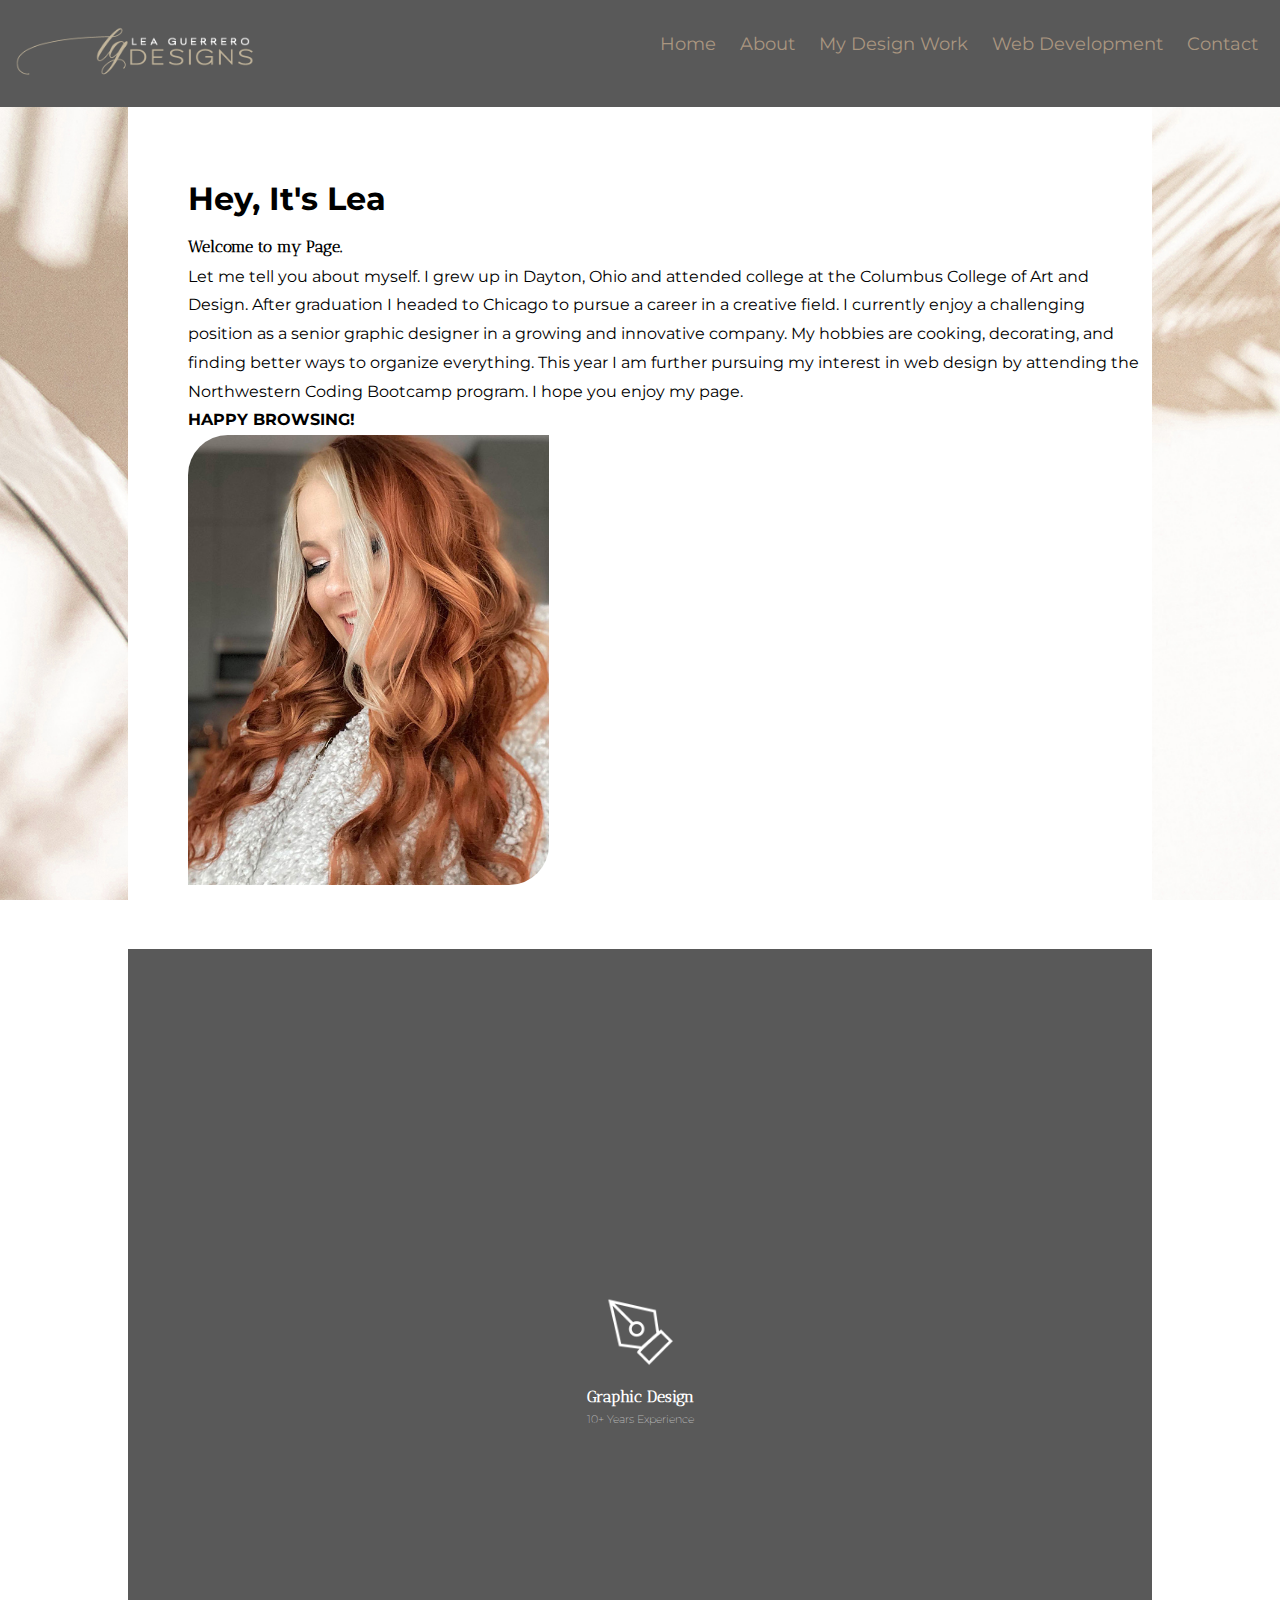
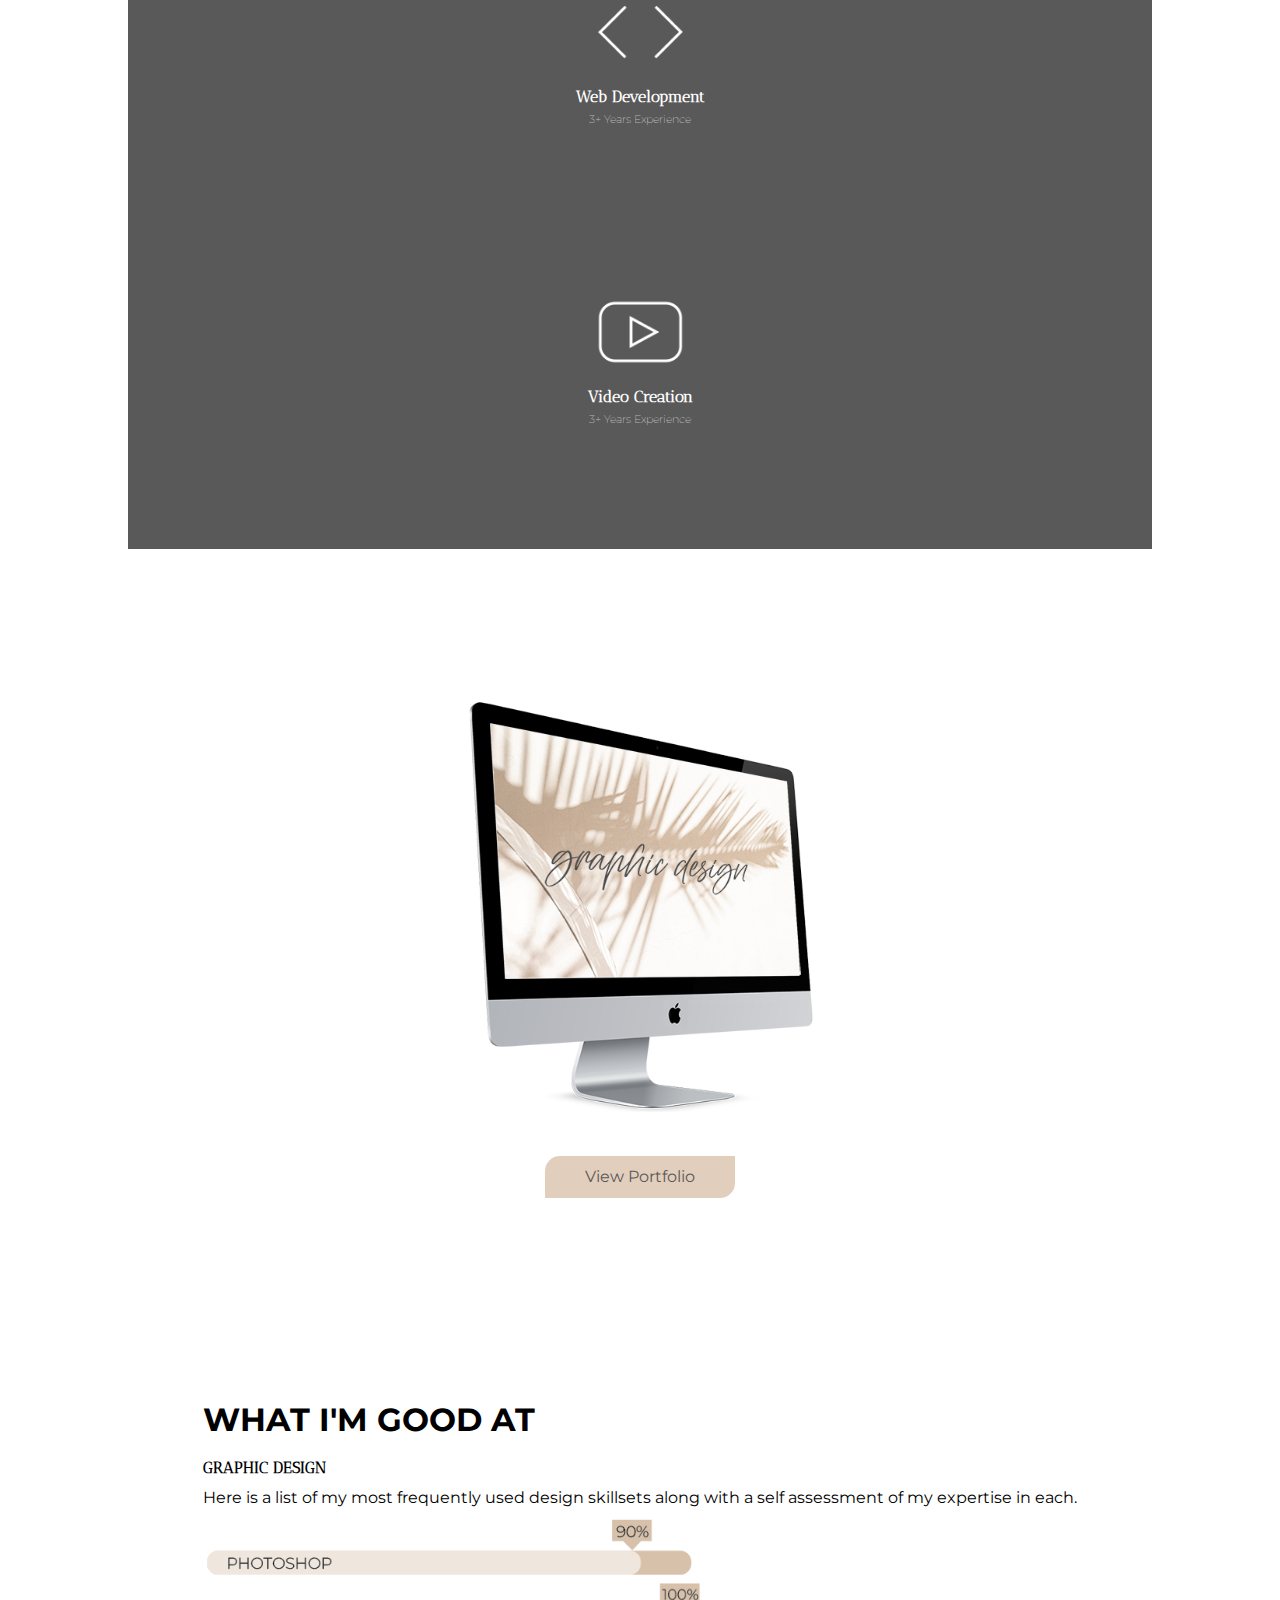
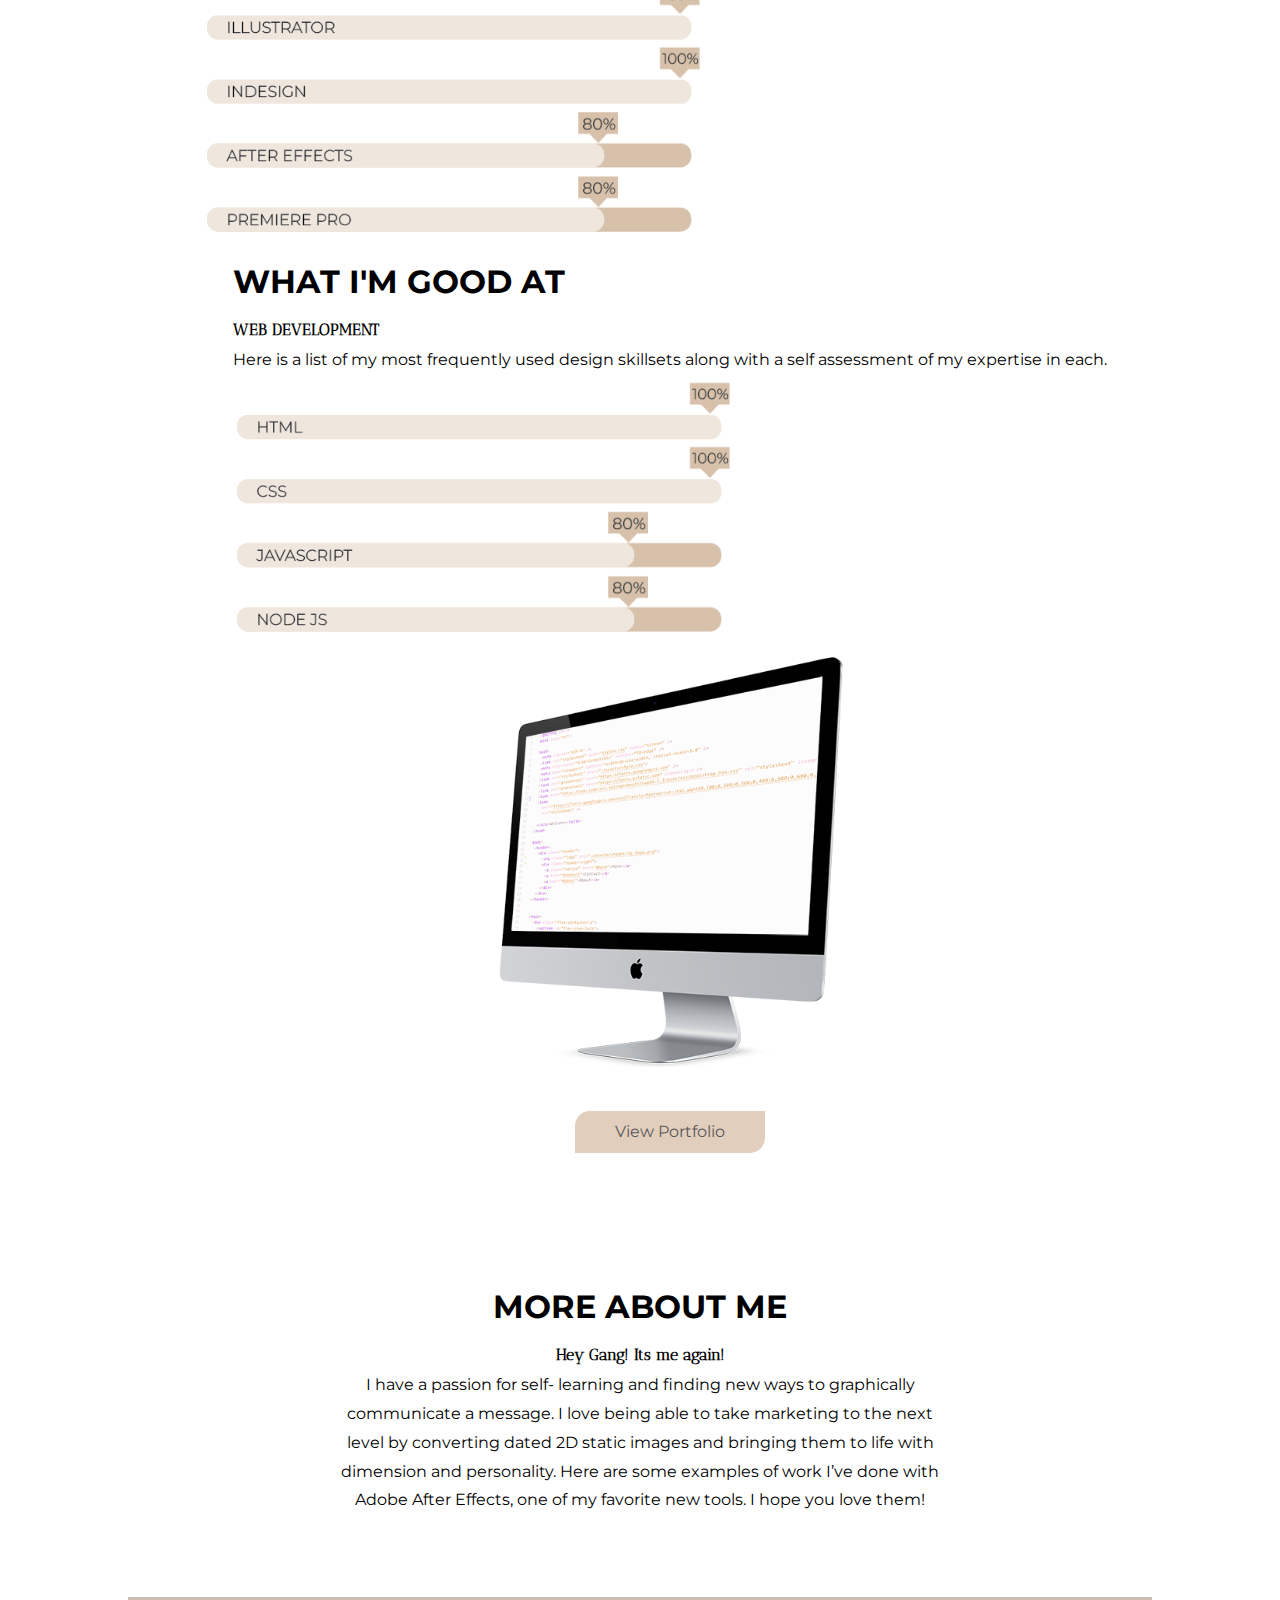
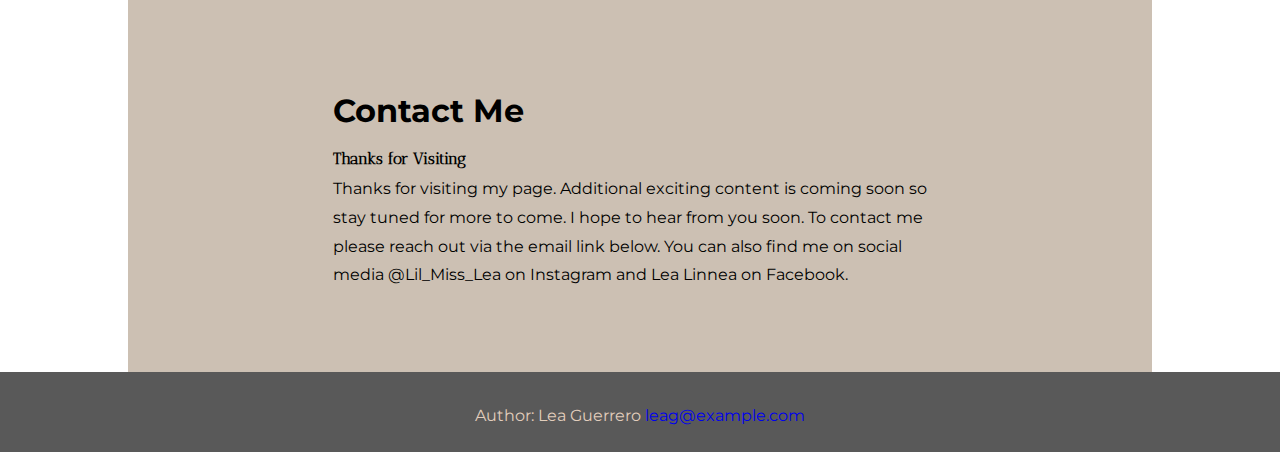
==== commit 7ff1f37a: "Adding more Pages" ====
--- a/index.html
+++ b/index.html
@@ -7,9 +7,13 @@
   <meta http-equiv="X-UA-Compatible" content="IE=edge" />
   <meta name="viewport" content="width=device-width, initial-scale=1.0" />
   <link rel="stylesheet" href="./assets/style.css">
+  <link rel="preconnect" href="https://fonts.googleapis.com">
+<link rel="preconnect" href="https://fonts.gstatic.com" crossorigin>
+<link href="https://fonts.googleapis.com/css2?family=Antic+Didone&display=swap" rel="stylesheet">
   <link rel="preconnect" href="https://fonts.googleapis.com" />
   <link rel="preconnect" href="https://fonts.gstatic.com" crossorigin />
-  <link href="https://cdn.jsdelivr.net/npm/bootstrap@5.1.3/dist/css/bootstrap.min.css" rel="stylesheet" integrity="sha384-1BmE4kWBq78iYhFldvKuhfTAU6auU8tT94WrHftjDbrCEXSU1oBoqyl2QvZ6jIW3" crossorigin="anonymous">
+  <link href="https://cdn.jsdelivr.net/npm/bootstrap@5.1.3/dist/css/bootstrap.min.css" rel="stylesheet"
+    integrity="sha384-1BmE4kWBq78iYhFldvKuhfTAU6auU8tT94WrHftjDbrCEXSU1oBoqyl2QvZ6jIW3" crossorigin="anonymous">
   <link
     href="https://fonts.googleapis.com/css2?family=Montserrat:ital,wght@0,100;0,200;0,300;0,400;0,500;0,600;0,700;0,800;0,900;1,100;1,200;1,300;1,400;1,500;1,600;1,700;1,800;1,900&display=swap"
     rel="stylesheet" />
@@ -22,120 +26,116 @@
     <div class="header">
       <img class="logo" src="./assets/images/lg_logo.png">
       <div class="header-right">
-        <a class="active" href="#home">Home</a>
+        <a class="active" href="./index.html">Home</a>
+        <a href="#about">About</a>
+        <a href="./designwork.html">My Design Work</a>
+        <a href="./webdev.html">Web Development</a>
         <a href="#contact">Contact</a>
-        <a href="#about">About</a>
       </div>
     </div>
   </header>
 
 
   <main>
-    <div class="bgc-white-transparent">
-    <div class="container padding-tb-60">
-      <div class="row padding-left-60">
-        <div class="col">
-          <h1>Hey, It's Lea</h1>
-        <h4>Welcome to my Page</h4>
-        <p>
-          Let me tell you a little about myself. I am a Senior graphic designer living in Chicago. I am originally
-          from Dayton Ohio. I went to school at Columbus College of art and Design. After college I spent some
-          time
-          figuring out my next path in life and decided to hawl it all to Chiago where I have now resided for the
-          last 6 years. My hobbys are cooking and cleaning. I am a sucker for home decor and love reorgainizing
-          the
-          already organizied. I hope you enjoy my page. Click the link below to contact me personally.
-          <br><strong>HAPPY BROWSING!</strong></br>
+    <div class="bgc-white">
+      <div class="container padding-tb-60">
+        <div class="row padding-left-60">
+          <div class="col">
+            <h1>Hey, It's Lea</h1>
+            <h4>Welcome to my Page. </h4>
+            <p>
+              Let me tell you about myself. I grew up in Dayton, Ohio and attended college at the Columbus College of Art and Design.  After graduation I headed to Chicago to pursue a career in a creative field. I currently enjoy a challenging position as a senior graphic designer in a growing and innovative company.  My hobbies are cooking, decorating, and finding better ways to organize everything.  This year I am further pursuing my interest in web design by attending the Northwestern Coding Bootcamp program. I hope you enjoy my page.  
+              <br><strong>HAPPY BROWSING!</strong></br>
+          </div>
+          <div class="col">
+            <img id="lea-image" src="./assets/images/leag600px.jpg" alt="Image" />
+          </div>
+        
         </div>
-        <div class="col">
-          <img id="lea-image"src="./assets/images/leag600px.jpg" alt="Image" />
-        </div>
-        <!-- <div class="col">
-        </div> -->
       </div>
-      </div>
-   </div>
-    <div id="block-2">
-      <div id="bg-1">
-        <div class="center">
-          <h2>Portfolio</h2>
-          <div class="flex-container-2">
-            <section>
-              <h3>City Health Tech </h3>
-              <a href="">
-                <img class="zoom" src="./assets/images/Thumbnails/CityHealth Tech.png" alt="Image" /></a>
-            </section>
-            <section>
-              <h3>Dately </h3>
-              <a href="">
-                <img class="zoom" src="./assets/images/Thumbnails/Dately.png" alt="Image" /></a>
-            </section>
-            <section>
-              <h3>Accel Entertainment </h3>
-              <a href="">
-                <img class="zoom" src="./assets/images/Thumbnails/Accel.png" alt="Image" /></a>
-            </section>
-            <section>
-              <h3>portfolio image </h3>
-              <a href="">
-                <img class="zoom" src="./assets/images/Thumbnails/Dately.png" alt="Image" /></a>
-            </section>
-            <section>
-              <h3>portfolio image </h3>
-              <a href="">
-                <img class="zoom" src="./assets/images/Thumbnails/CityHealth Tech.png" alt="Image" /></a>
-            </section>
-            <section>
-              <h3>portfolio image </h3>
-              <a href="">
-                <img class="zoom" src="./assets/images/Thumbnails/Dately.png" alt="Image" /></a>
-            </section>
+    </div>
+    <div id="block-3">
+      <div class="center bgc-grey">
+          <div class="container ">
+            <div class="container">
+              <div class="row ">
+                <div class="col">
+                  <div class="grey-box">
+                  <img class="icons" src="./assets/images/icons/WebIcons-01.png"></br>
+                  <h4 class="text-color-white" >Graphic Design</h4>
+                  <h6 class="text-color-white">10+ Years Experience</h6>
+                  </div>
+                </div>
+                <div class="col">
+                  <div class="grey-box">
+                  <img class="icons" src="./assets/images/icons/WebIcons-03.png"></br>
+                  <h4 class="text-color-white" >Web Development</h4>
+                  <h6 class="h6 text-color-white">3+ Years Experience</h6>
+                  </div>
+                </div>
+                <div class="col ">
+                  <div class="grey-box">
+                  <img class="icons" src="./assets/images/icons/WebIcons-04.png"></br>
+                  <h4 class="text-color-white" >Video Creation</h4>
+                  <h6 class="text-color-white">3+ Years Experience</h6>
+                </div>
+              </div>
+                <div class="col">
+                  <div class="grey-box">
+                  <img class="icons" src="./assets/images/icons/WebIcons-02.png"></br>
+                  <h4 class="text-color-white" >3D Animation</h4>
+                  <h6 class="text-color-white">3+ Years Experience</h6>
+                  </div>
+                </div>
+              </div>
+            </div>
+           
+                </div>
+            </div>
+          </div>
+         
+          </div>
+      
+
+
+    <div id="block-white">
+      <div class=" container padding-top-150 ">
+        <div class="row">
+          <div class="col center padding-bottom-150">
+            <a> <img id="mobile-image" src="./assets/images/graphic design computer image.png" alt="Image" /></a> </br> 
+            <button id="button">View Portfolio</button>
+          </div>
+          <div class="col ">
+            <h1> WHAT I'M GOOD AT</h1>
+            <h4> GRAPHIC DESIGN</h4>
+            <p>Here is a list of my most frequently used design skillsets along with a self assessment of my expertise in each.</p>
+            <a> <img id="Goodat" src="./assets/images/Skillset Images.png" alt="Image" /></a>
           </div>
         </div>
       </div>
-    </div>
-
-
-    <div id="block-white">
-      <section id="about">
+      <div class="container">
+        <div class="row padding-left-60">
+          <div class="col">
+            <h1> WHAT I'M GOOD AT</h1>
+            <h4> WEB DEVELOPMENT</h4>
+            <p>Here is a list of my most frequently used design skillsets along with a self assessment of my expertise in each.</p>
+            <a> <img id="Goodat" src="./assets/images/Web Development.png" alt="Image" /></a>
+          </div>
+          <div class="center col ">
+            <a> <img id="mobile-image" src="./assets/images/webdesign computer image.png" alt="Image" /></a></br>
+            <button id="button">View Portfolio</button>
+          </div>
+        </div>
+      </div>
+      <section>
         <h1>MORE ABOUT ME</h1>
         <h4>Hey Gang! Its me again! </h4>
         <p>
-          Over the past 2 years I have taken the time to learn a few new software programs. The main one that I use
-          daily is Adobe After Effects. This program has been the most fun to learn because I can take something as
-          simple as a flat 2D logo and make it come to life. Giving it dimention and personality. Here are a few After
-          Effects renderings that I have done over the past 2 years. I hope you love!
+          I have a passion for self- learning and finding new ways to graphically communicate a message.  I love being able to take marketing to the next level by converting dated 2D static images and bringing them to life with dimension and personality.  Here are some examples of work I’ve done with Adobe After Effects, one of my favorite new tools. I hope you love them!
         </p>
       </section>
-      <div class="container">
-        <div class="row  padding-left-60">
-          <div class="col padding-bottom-150">
-            <a> <img id="mobile-image"src="./assets/images/graphic design computer image.png" alt="Image" /></a>
-          </div>
-          <div class="col padding-bottom-150 ">
-            <h1> WHAT IM GOOD AT</h1>
-            <h4> GRAPHIC DESIGN</h4>
-            <p>Here are a list of my graphic design skillsets that have and how it would rank each skillset.</p>
-            <a> <img id="mobile-image" src="./assets/images/Skillset Images.png" alt="Image" /></a>
-          </div>
-        </div>
-        </div>
-        <div class="container">
-          <div class="row padding-left-60">
-            <div class="col padding-bottom-150">
-              <h1> WHAT IM GOOD AT</h1>
-              <h4> WEB DEVELOPMENT</h4>
-              <p>Here are a list of my graphic design skillsets that have and how it would rank each skillset.</p>
-              <a> <img id="mobile-image"src="./assets/images/Web Development.png" alt="Image" /></a>
-             
-            </div>
-            <div class="col padding-bottom-150">
-              <a> <img id="mobile-image"src="./assets/images/webdesign computer image.png" alt="Image" /></a>
-            </div>
-          </div>
-          </div>
     </div>
-      </div>
+    </div>
     </div>
     </div>
     </div>
@@ -144,9 +144,7 @@
         <h1>Contact Me</h1>
         <h4>Thanks for Visiting</h4>
         <p>
-          Thanks for visiting my page. I hope to see you soon. I will have more exciting conect coming soon so stay
-          tuned to wants to come. To contact me please reach out via email. Find me on socal @Lil_Miss_Lea on Instagram
-          and Lea Linnea on facebook.
+          Thanks for visiting my page. Additional exciting content is coming soon so stay tuned for more to come.  I hope to hear from you soon.  To contact me please reach out via the email link below. You can also find me on social media @Lil_Miss_Lea on Instagram and Lea Linnea on Facebook.
         </p>
       </section>
     </div>
--- a/assets/style.css
+++ b/assets/style.css
@@ -12,16 +12,17 @@
   line-height: 3em;
 }
 h4 {
-  font-family: "Montserrat", sans-serif;
+  font-family: 'Antic Didone', serif;
   line-height: 2em;
 }
 h5 {
   font-family: "Montserrat", sans-serif;
   line-height: 2em;
+
 }
 h6 {
   font-family: "Montserrat", sans-serif;
-  line-height: 2em;
+  font-weight: 100;
 }
 p {
   font-size: 16px;
@@ -51,7 +52,6 @@
 }
 
 .center {
-  padding: 70px 0;
   text-align: center;
 }
 /*====== Nav/Header =======*/
@@ -117,19 +117,25 @@
 .bgc-tan {
   background-color: #aa9680;
 }
+.bgc-grey {
+  background-color: rgba(85,85,85,0.8);
+}
+.bgc-white {
+  background-color: rgba(255, 255, 255)
+}
 .bgc-white-transparent {
-  background-color: rgba(255, 255, 255, 0.7)
-}
-
+  background-color: rgba(255, 255, 255, 0.7);
+}
+.text-color-white{
+  color: white;
+}
+.text-color-tan{
+  color: #d3ba9e;
+}
 /*======Images=====*/
 #header-img {
   width: 100%;
 }
-#bg-1 {
-  background-image: url("./images/marketing.jpg");
-  background-repeat: no-repeat;
-  background-size: cover;
-}
 #lea-image{
 height: 450px;
 border-radius: 40px 0px 40px 0px;
@@ -141,15 +147,15 @@
   }
 }
 /*=====buttons======*/
-button {
+#button {
   background-color: #e2cebc;
   color: #595959;
   font-family: "Montserrat", sans-serif;
-  line-height: 2em;
-  padding: 5px 10px 5px 10px;
-  border-radius: 10px 0px 10px 0px;
+  border-radius: 15px 0px 15px 0px;
+  line-height: 2em;
+  padding: 5px 40px 5px 40px;
   border-style: none;
-  margin: 20px 0px;
+  margin: 40px 0px;
   font-size: 16px;
 }
 @media all and (max-width: 600px) {
@@ -186,7 +192,13 @@
   padding-top: 60px;
   padding-bottom: 60px;
 }
-
+.padding-tb-20{
+  padding-top: 20px;
+  padding-bottom: 20px;
+}
+.padding-20{
+  padding: 20px;
+}
 /*===Top Section with Image========*/
 .flex-container-1 {
   display: flex;
@@ -226,7 +238,7 @@
   flex: 1 0 33%;
 }
 
-
+/* ======== */
 #block {
   background-color: rgba(255, 255, 255, 0.8);
   flex-wrap: wrap;
@@ -268,7 +280,7 @@
 }
 
 #block-white-contact {
-  background-color: rgba(170, 150, 128, 0.3);
+  background-color: rgba(170, 150, 128, 0.6);
   display: flex;
   flex-wrap: wrap;
   flex-direction: row;
@@ -277,6 +289,20 @@
 
 #block-white-contact section {
   margin: 8% 20%;
+}
+#portfolio{
+  width: 200px;
+}
+#mobile-image{
+  width: 350px;
+}
+#Goodat{
+  width: 500px;
+}
+@media all and (max-width: 600px) {
+  #mobile-image #goodat {
+ width:280px;
+  }
 }
 /*===== Footer========*/
 footer {
@@ -293,8 +319,12 @@
 }
 
 /*=============*/
-@media all and (max-width: 600px) {
-  #mobile-image {
- width:280px;
-  }
+.icons{
+height: 30%;
+margin-top: 33%;
+}
+.grey-box{
+  height: 300px;
+  background-color: #595959;
+
 }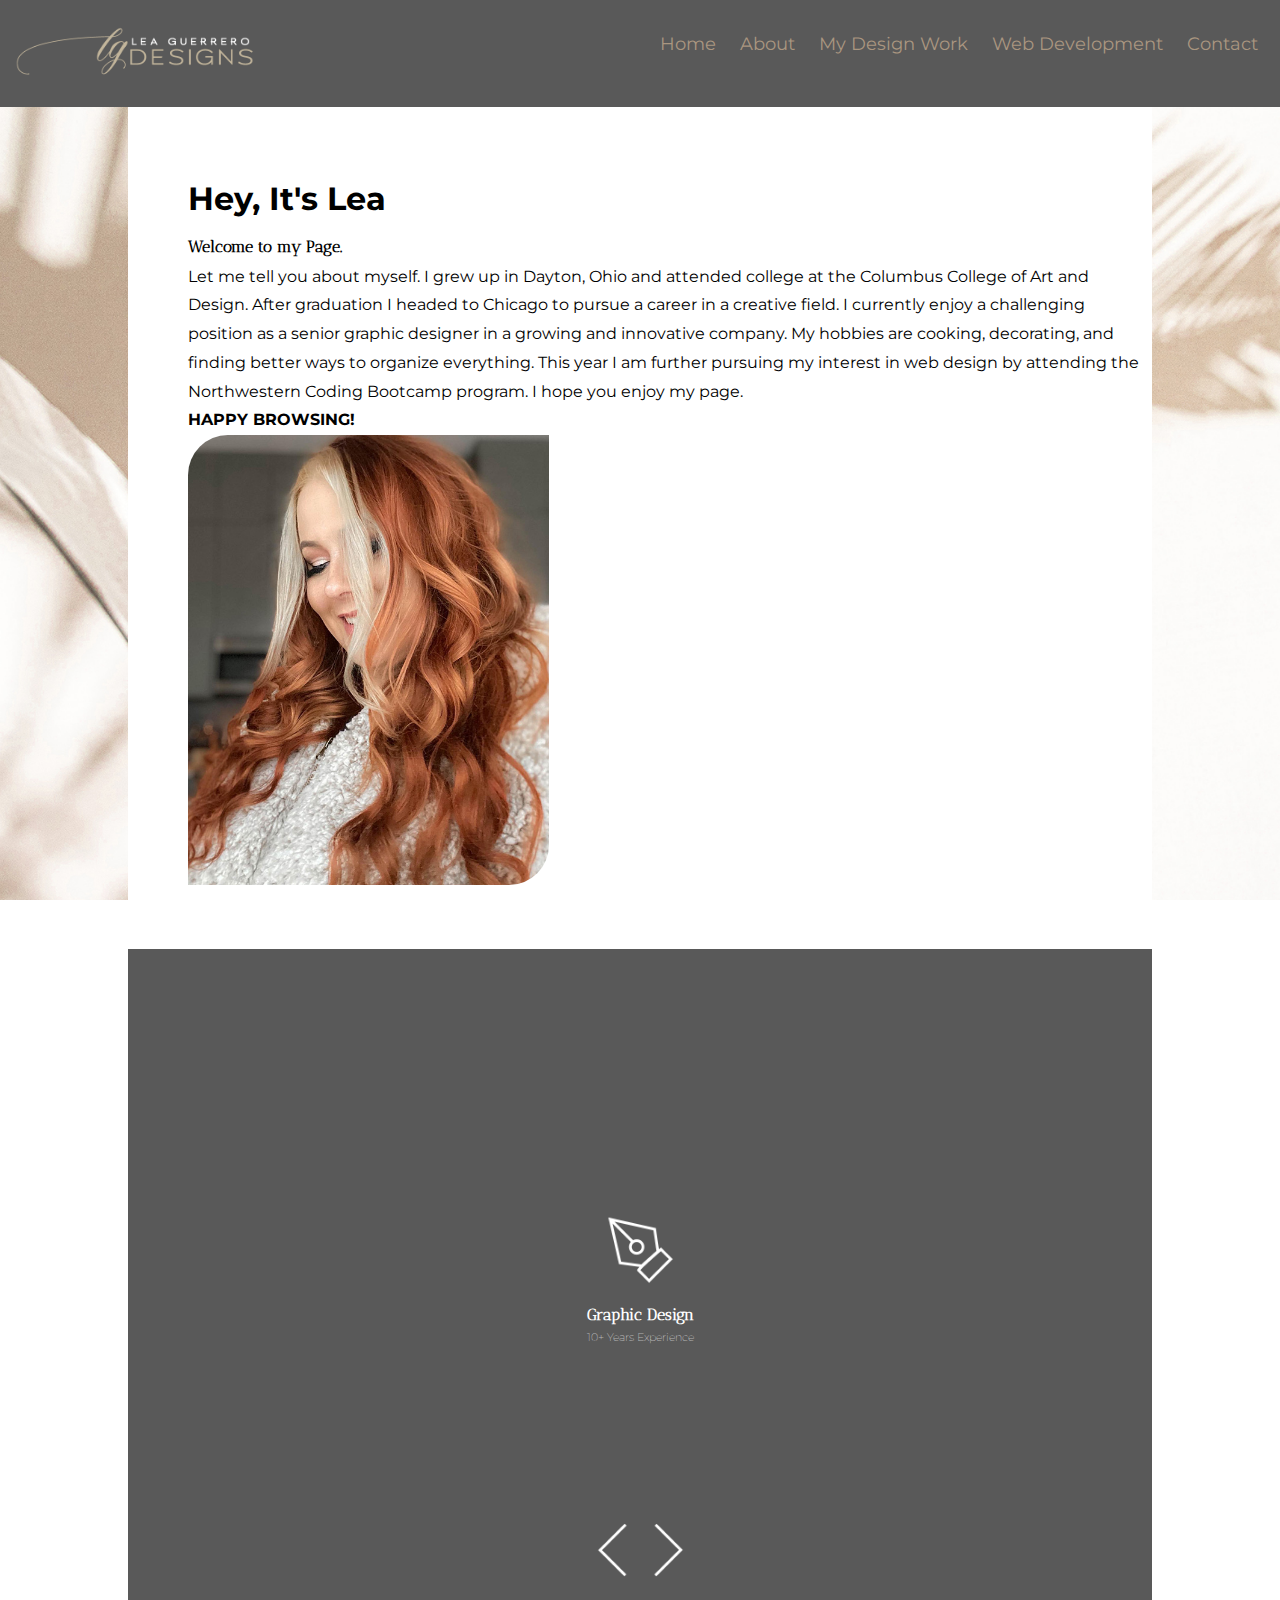
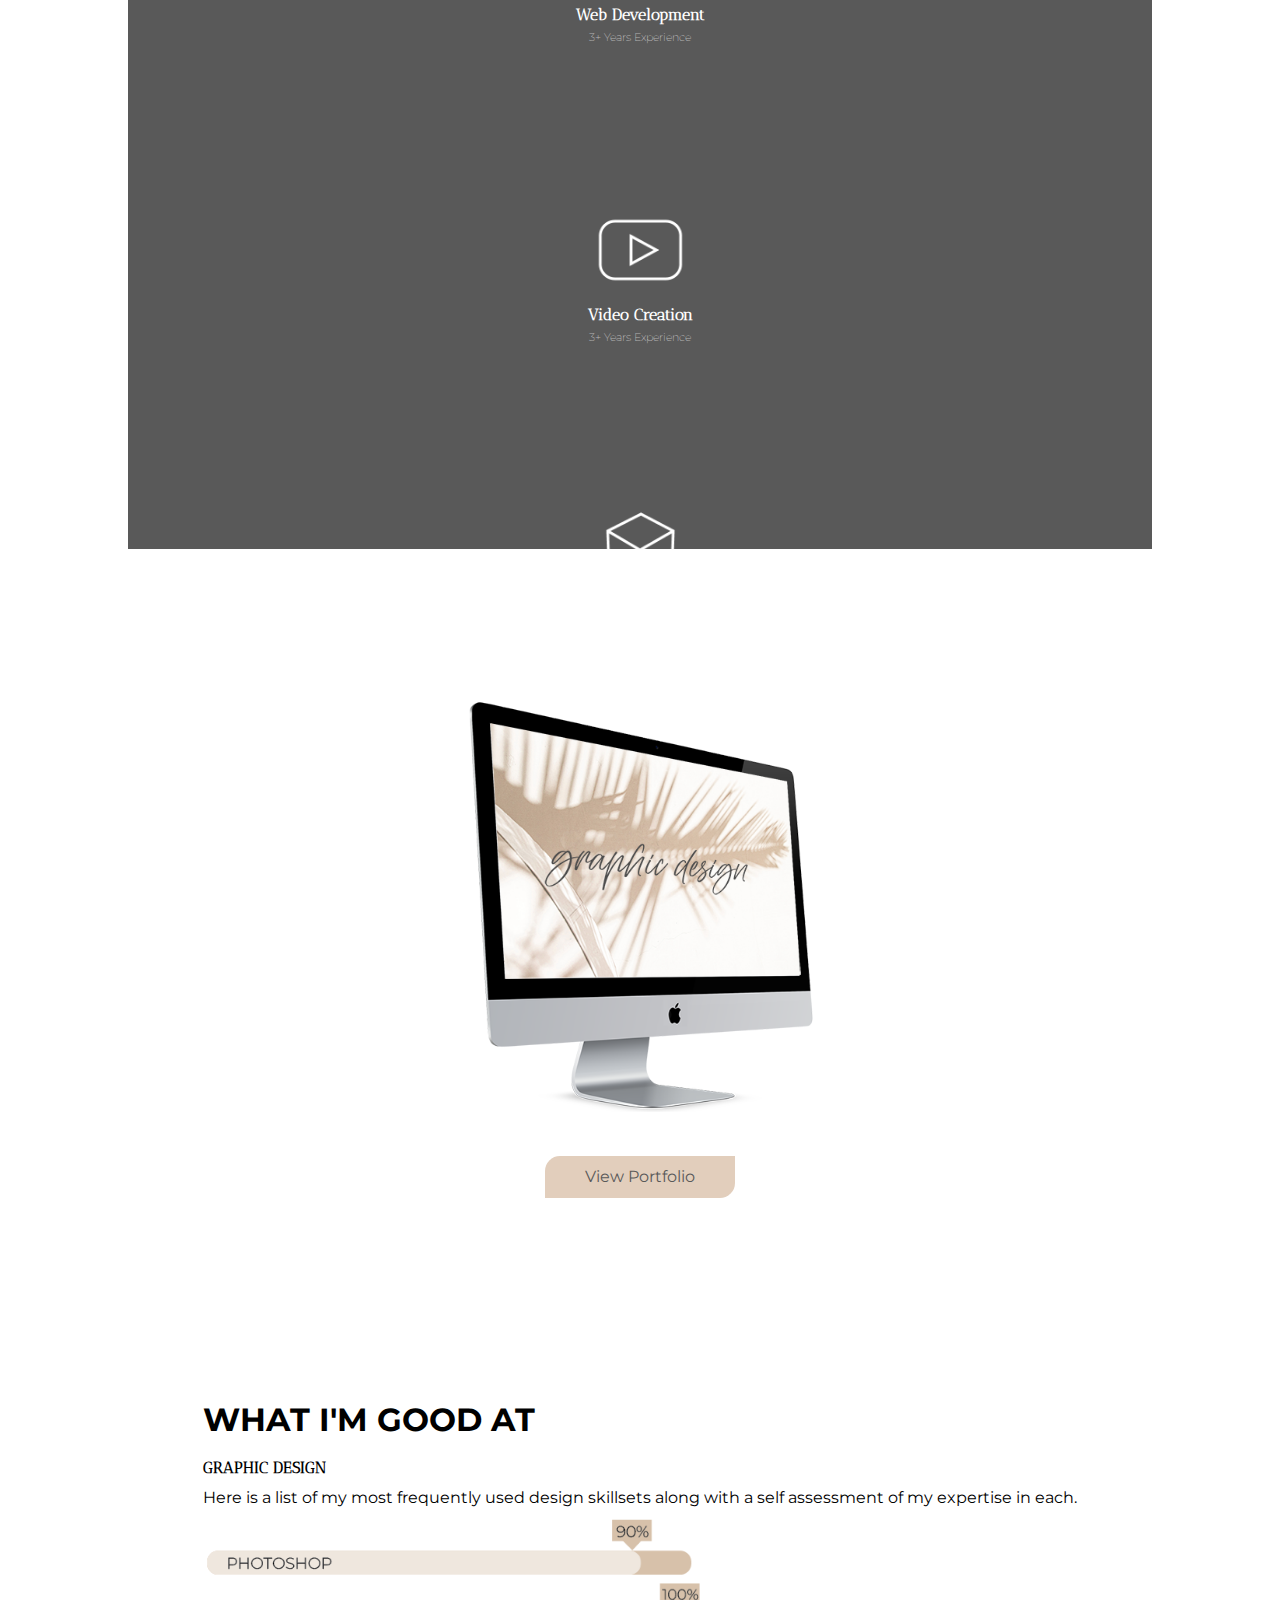
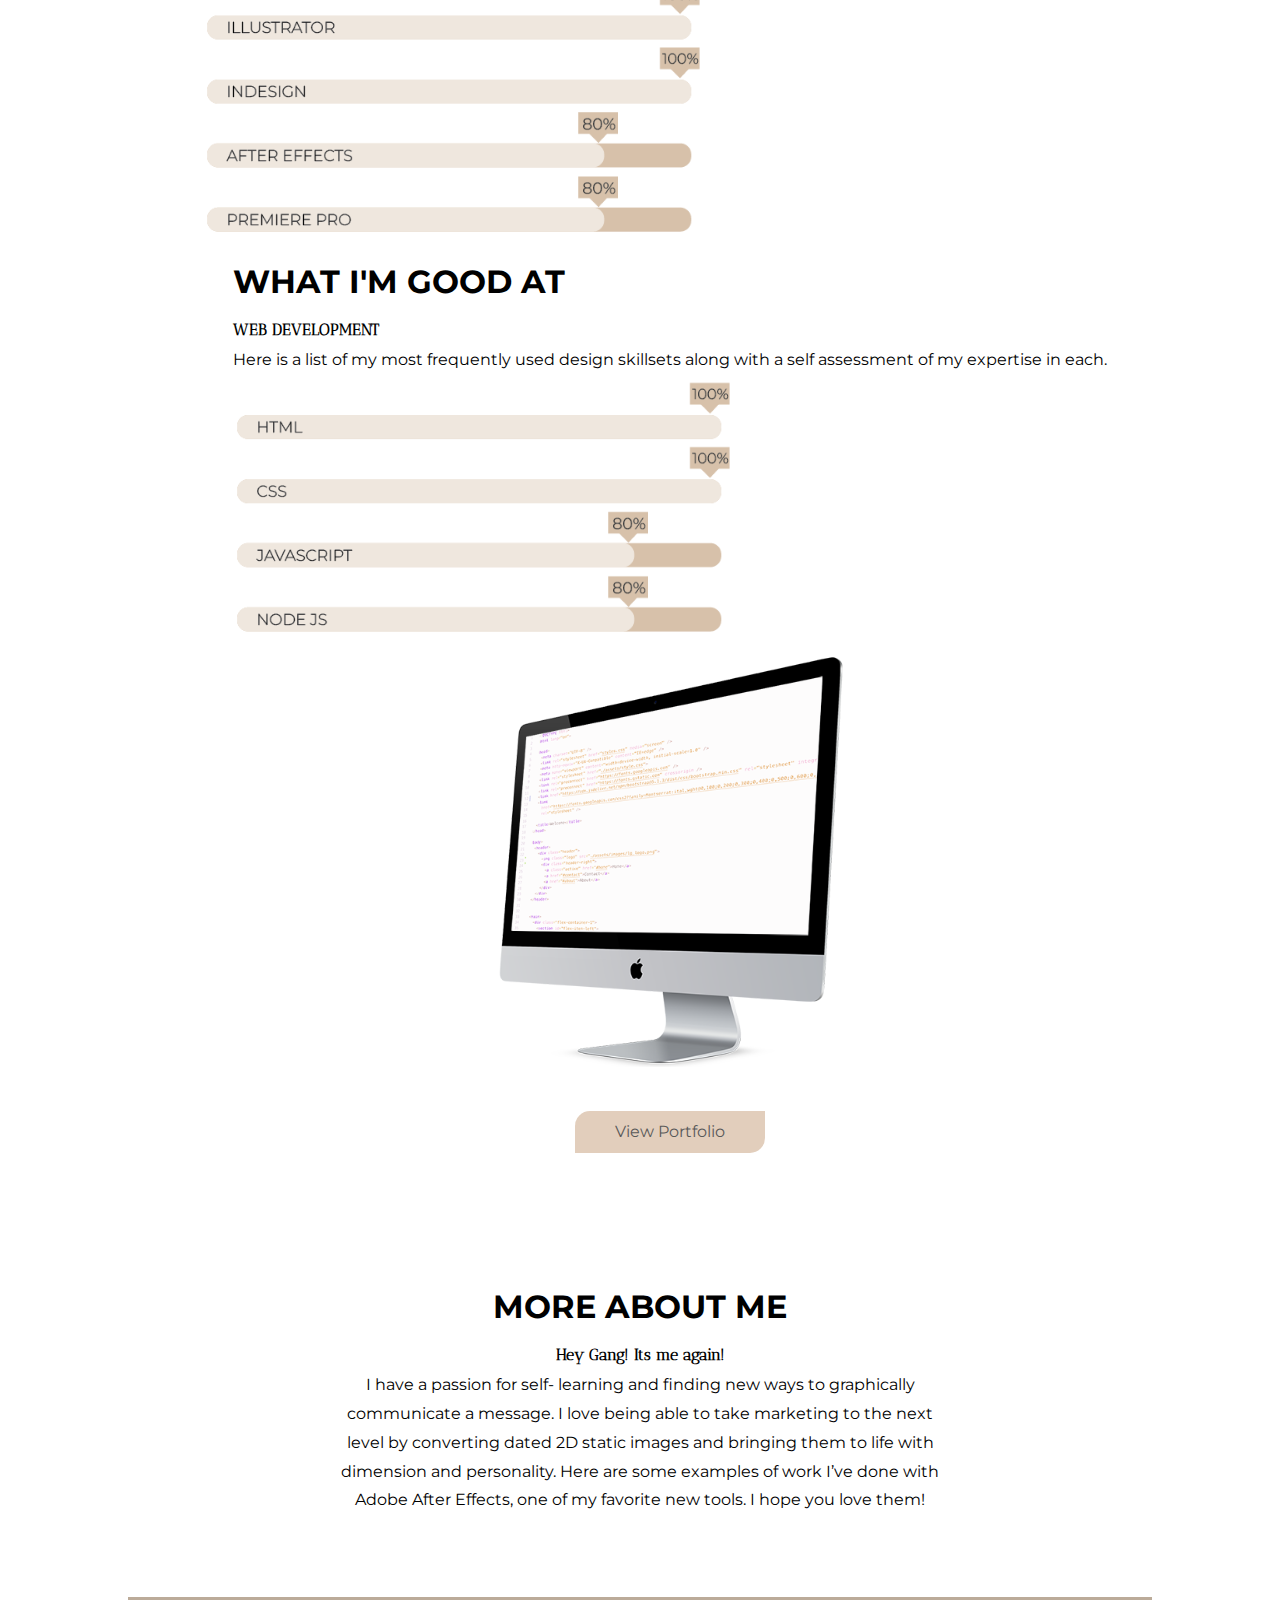
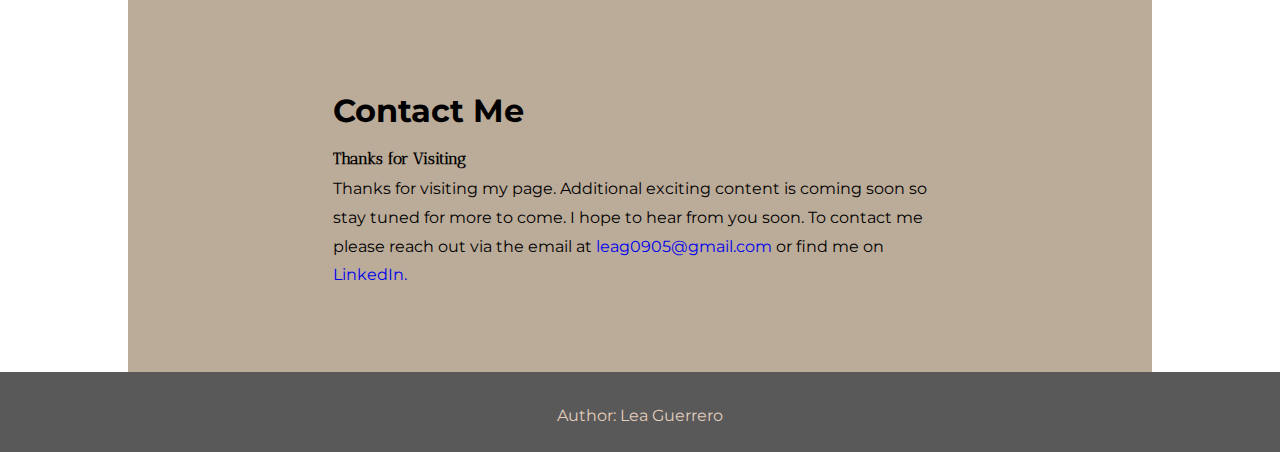
==== commit adc71224: "Page Updates" ====
--- a/index.html
+++ b/index.html
@@ -103,7 +103,7 @@
         <div class="row">
           <div class="col center padding-bottom-150">
             <a> <img id="mobile-image" src="./assets/images/graphic design computer image.png" alt="Image" /></a> </br> 
-            <button id="button">View Portfolio</button>
+            <a href="./designwork.html"><button id="button">View Portfolio</button></a> 
           </div>
           <div class="col ">
             <h1> WHAT I'M GOOD AT</h1>
@@ -123,12 +123,13 @@
           </div>
           <div class="center col ">
             <a> <img id="mobile-image" src="./assets/images/webdesign computer image.png" alt="Image" /></a></br>
-            <button id="button">View Portfolio</button>
+            <a href="./webdev.html"><button id="button">View Portfolio</button>
+           </a>
           </div>
         </div>
       </div>
-      <section>
-        <h1>MORE ABOUT ME</h1>
+      <section >
+        <h1 id="about">MORE ABOUT ME</h1>
         <h4>Hey Gang! Its me again! </h4>
         <p>
           I have a passion for self- learning and finding new ways to graphically communicate a message.  I love being able to take marketing to the next level by converting dated 2D static images and bringing them to life with dimension and personality.  Here are some examples of work I’ve done with Adobe After Effects, one of my favorite new tools. I hope you love them!
@@ -144,7 +145,8 @@
         <h1>Contact Me</h1>
         <h4>Thanks for Visiting</h4>
         <p>
-          Thanks for visiting my page. Additional exciting content is coming soon so stay tuned for more to come.  I hope to hear from you soon.  To contact me please reach out via the email link below. You can also find me on social media @Lil_Miss_Lea on Instagram and Lea Linnea on Facebook.
+          Thanks for visiting my page. Additional exciting content is coming soon so stay tuned for more to come.  I hope to hear from you soon.  To contact me please reach out via the email at  <a href="mailto:leag0905@gmail.com">leag0905@gmail.com</a>  or find me on <a href="https://www.linkedin.com/in/lea-guerrero-020516174/">LinkedIn.</a>
+         
         </p>
       </section>
     </div>
@@ -153,7 +155,6 @@
 </body>
 <footer>
   <p> Author: Lea Guerrero
-    <a href="mailto:leag@example.com">leag@example.com</a>
   </p>
 </footer>
 
--- a/assets/style.css
+++ b/assets/style.css
@@ -126,6 +126,9 @@
 .bgc-white-transparent {
   background-color: rgba(255, 255, 255, 0.7);
 }
+.bgc-tan-transparent {
+  background-color: rgba(193, 177, 154, 0.7);
+}
 .text-color-white{
   color: white;
 }
@@ -163,7 +166,33 @@
     margin: 1%;
   }
 }
+#white-button {
+  background-color: #595959;
+  color: #eeeeee;
+  font-family: "Montserrat", sans-serif;
+  border-radius: 15px 0px 15px 0px;
+  line-height: 2em;
+  padding: 5px 40px 5px 40px;
+  border-style: none;
+  margin: 40px 0px;
+  font-size: 16px;
+}
+@media all and (max-width: 600px) {
+  button {
+    margin: 1%;
+  }
+}
 /*===Padding========*/
+.padding-tb-150{
+  padding-top: 150px;
+  padding-bottom: 150px;
+}
+@media all and (max-width: 875px) {
+  .padding-tb-150 {
+    padding-top: 60px;
+    padding-bottom: 60px;
+    }
+  }
 .padding-bottom-150{
   padding-bottom: 150px;
 }
@@ -280,7 +309,7 @@
 }
 
 #block-white-contact {
-  background-color: rgba(170, 150, 128, 0.6);
+  background-color: rgba(170, 150, 128, 0.8);
   display: flex;
   flex-wrap: wrap;
   flex-direction: row;
@@ -321,7 +350,7 @@
 /*=============*/
 .icons{
 height: 30%;
-margin-top: 33%;
+margin-top: 25%;
 }
 .grey-box{
   height: 300px;
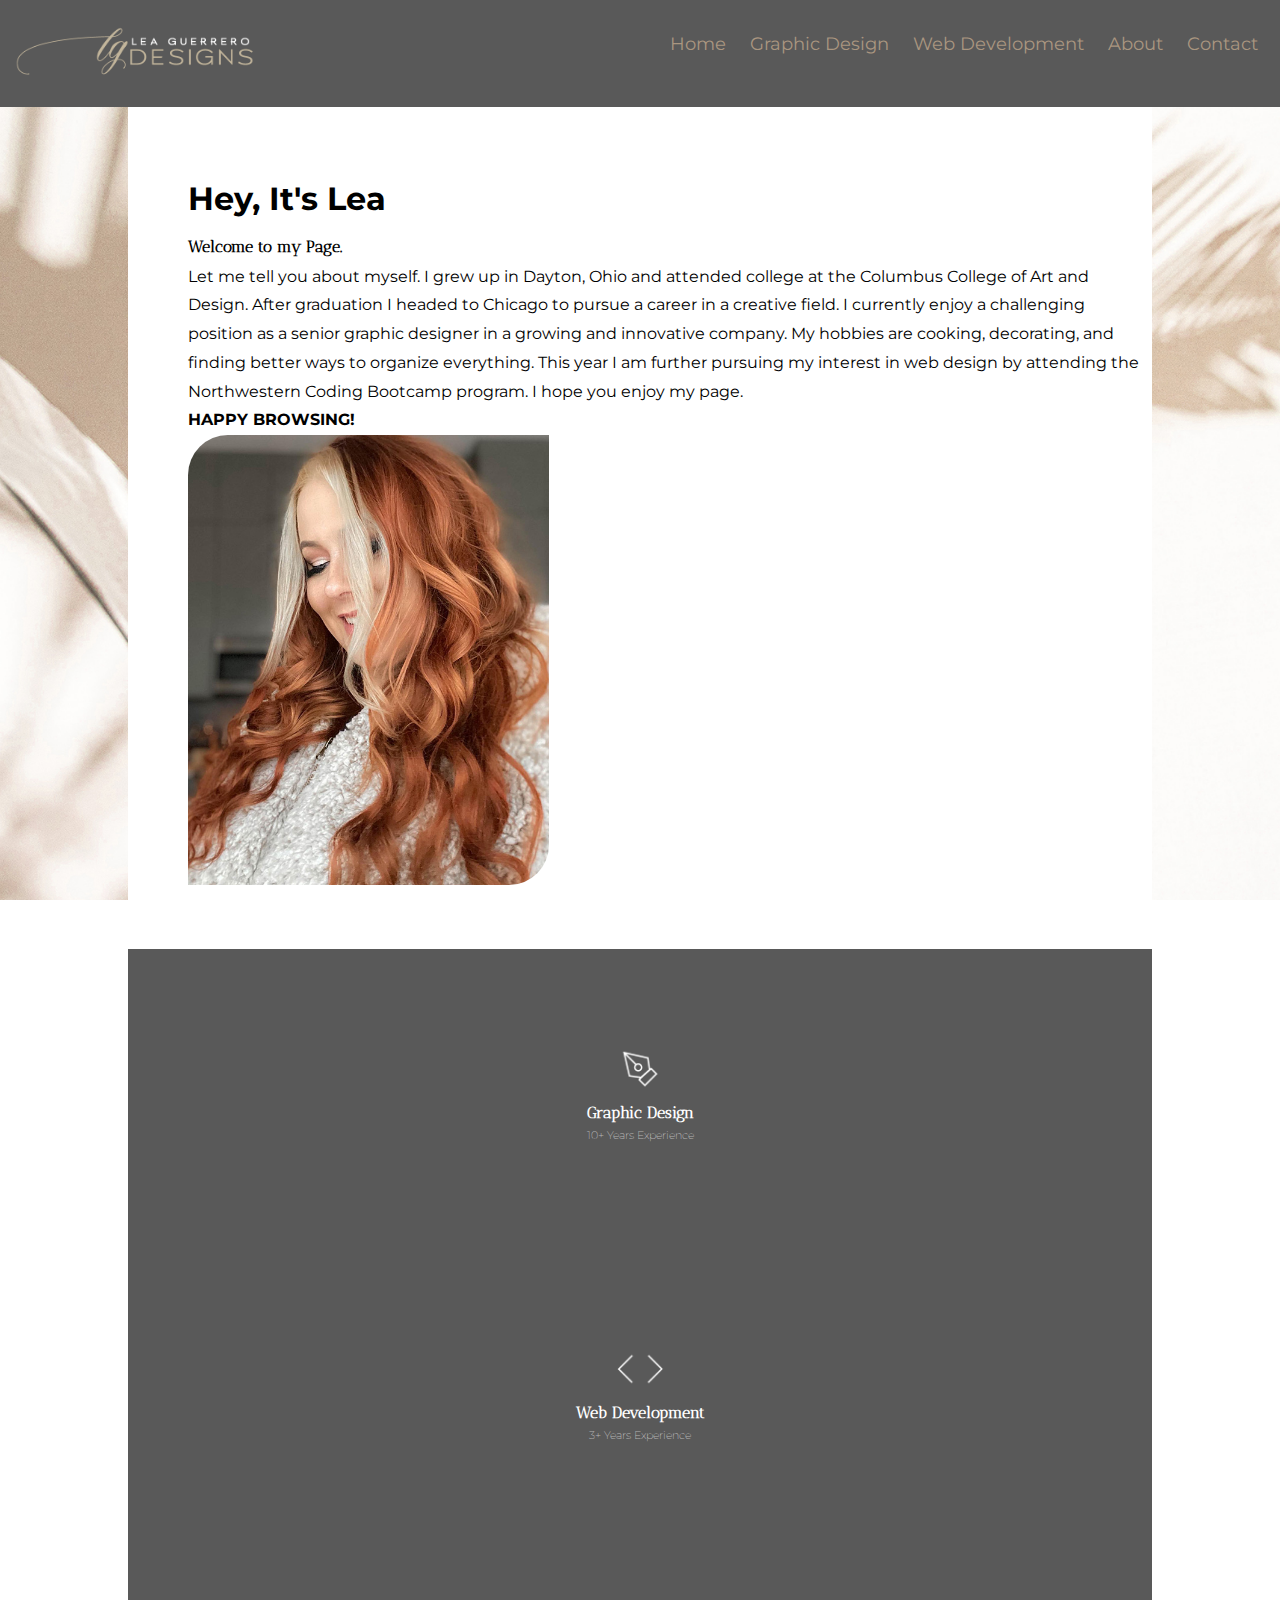
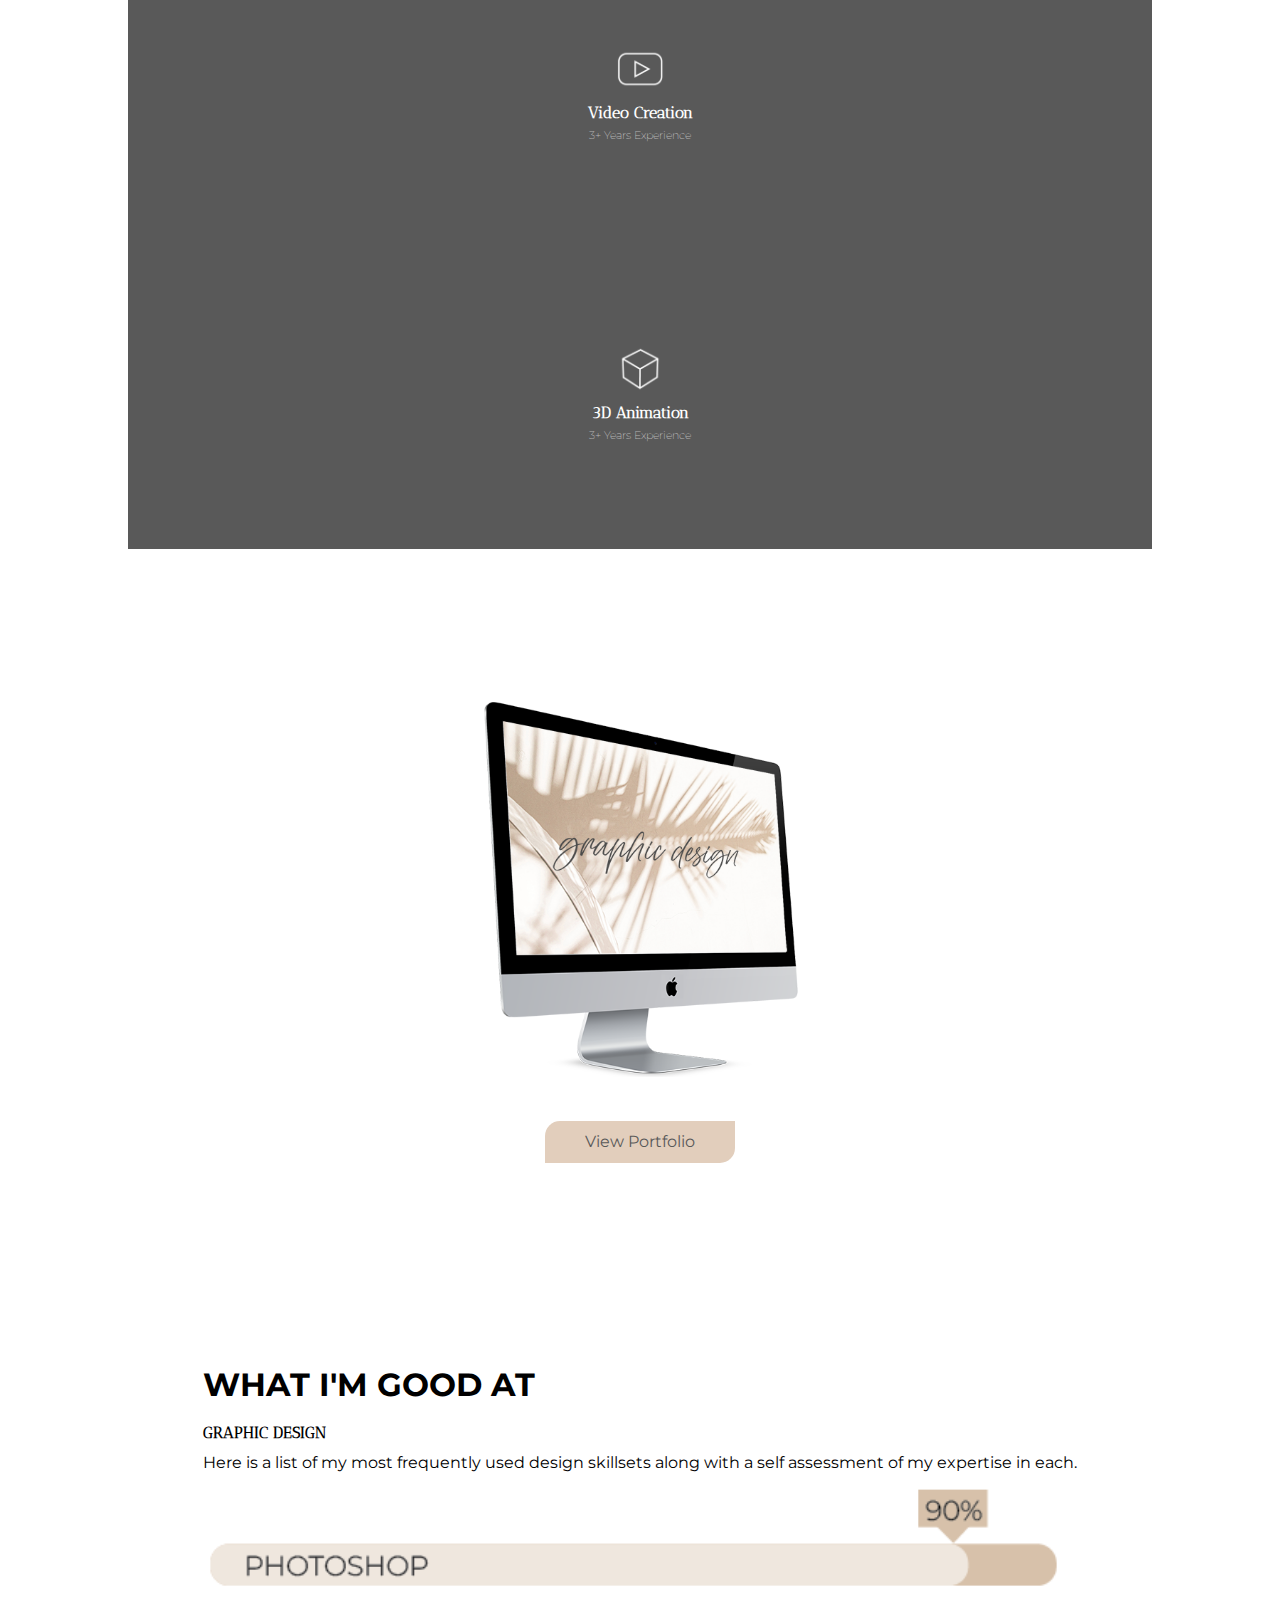
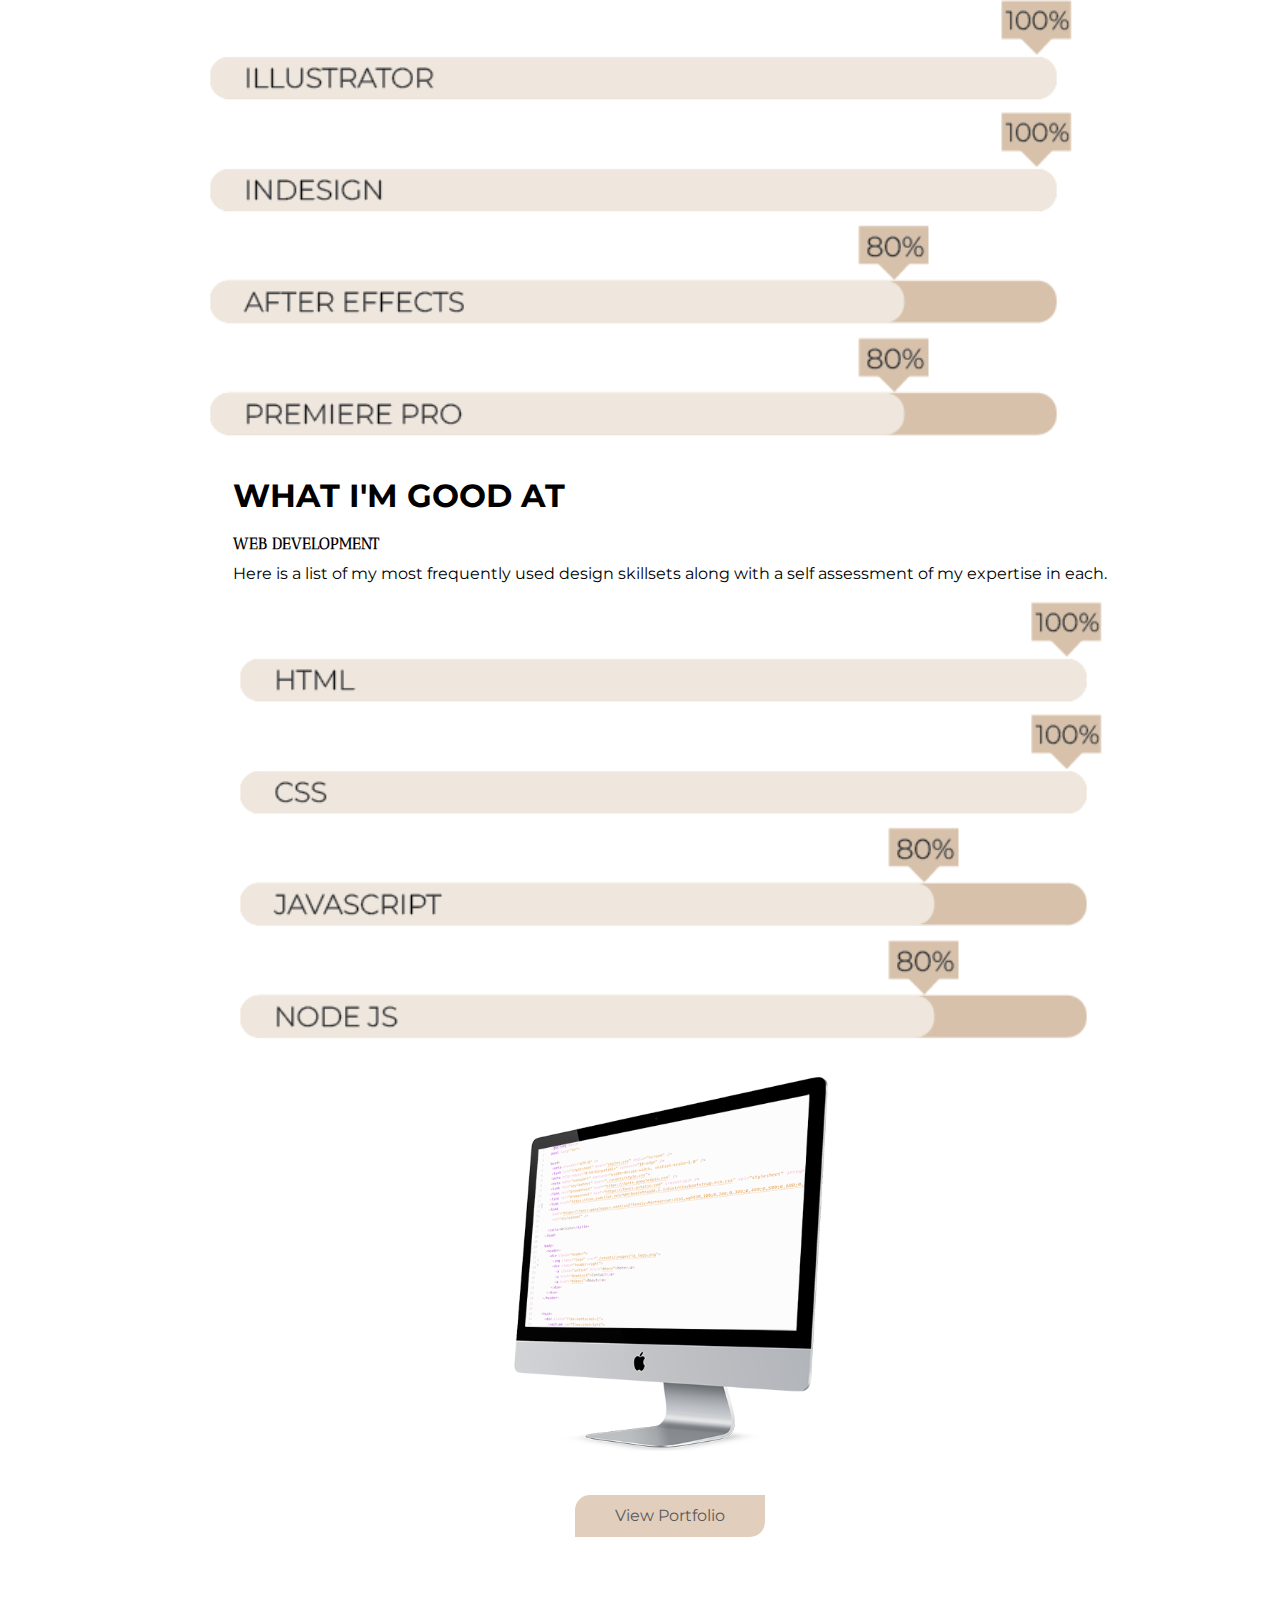
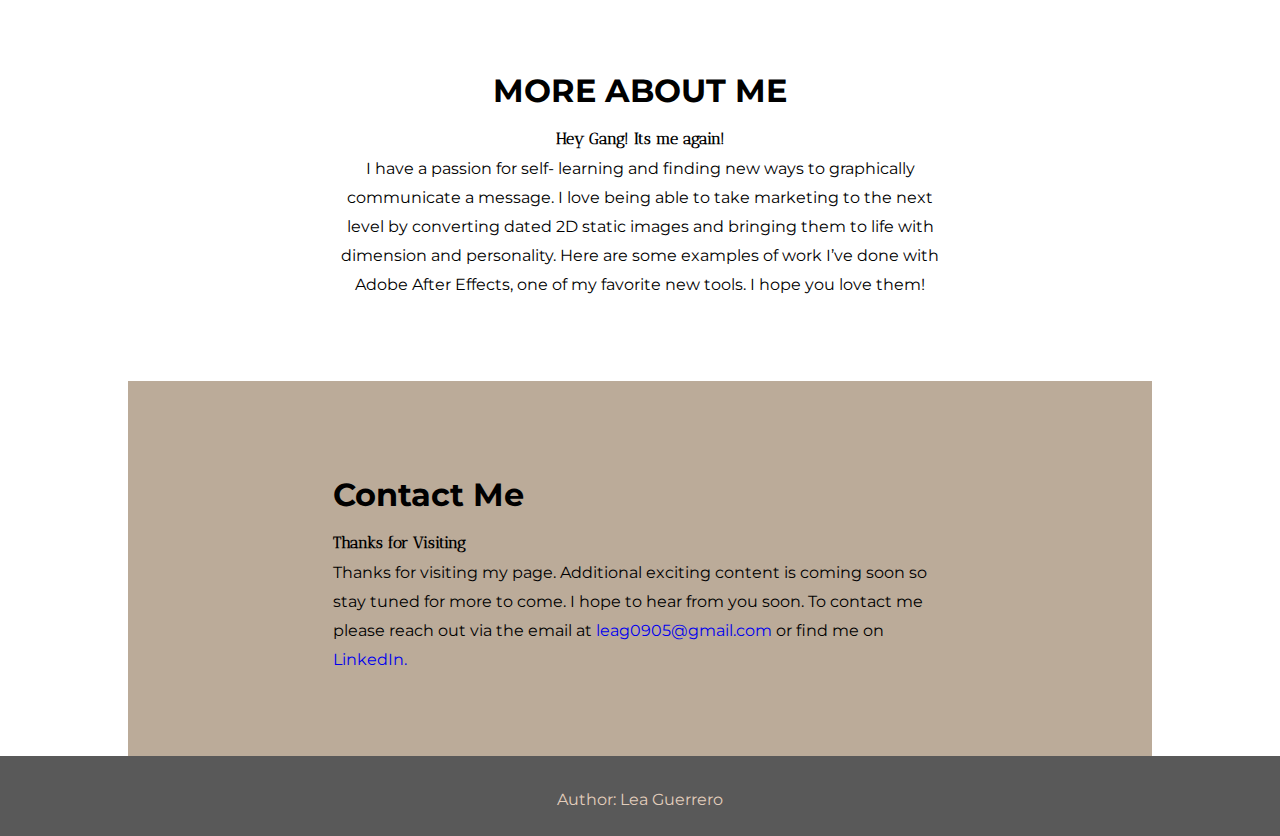
==== commit 15dbbdc9: "updates to webpage" ====
--- a/index.html
+++ b/index.html
@@ -27,9 +27,9 @@
       <img class="logo" src="./assets/images/lg_logo.png">
       <div class="header-right">
         <a class="active" href="./index.html">Home</a>
+        <a href="./designwork.html">Graphic Design</a>
+        <a href="./webdev.html">Web Development</a>
         <a href="#about">About</a>
-        <a href="./designwork.html">My Design Work</a>
-        <a href="./webdev.html">Web Development</a>
         <a href="#contact">Contact</a>
       </div>
     </div>
--- a/assets/style.css
+++ b/assets/style.css
@@ -323,14 +323,15 @@
   width: 200px;
 }
 #mobile-image{
-  width: 350px;
+  width: 20em;
 }
 #Goodat{
-  width: 500px;
+  width: 100%;
 }
 @media all and (max-width: 600px) {
-  #mobile-image #goodat {
- width:280px;
+#Goodat {
+  width:24em;
+  padding-bottom:20px;
   }
 }
 /*===== Footer========*/
@@ -349,8 +350,8 @@
 
 /*=============*/
 .icons{
-height: 30%;
-margin-top: 25%;
+height: 3em;
+margin-top: 6em;
 }
 .grey-box{
   height: 300px;
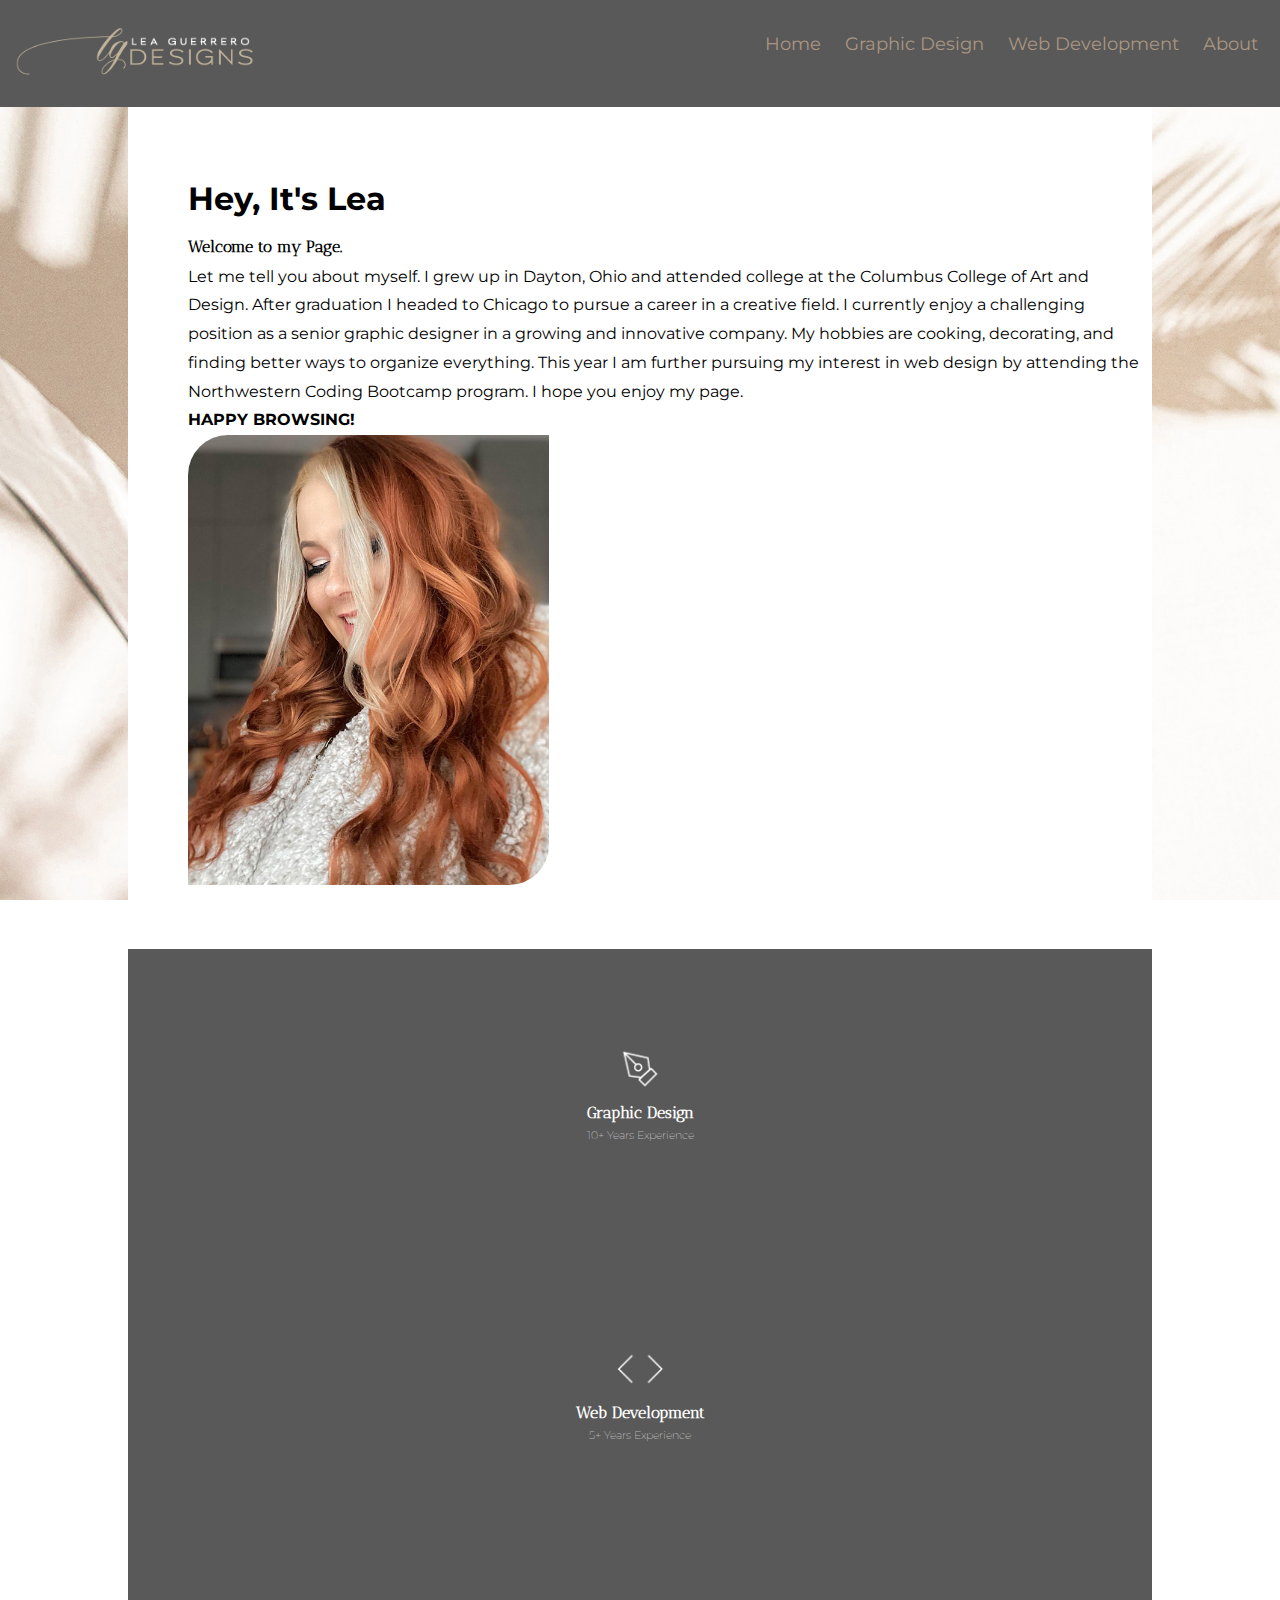
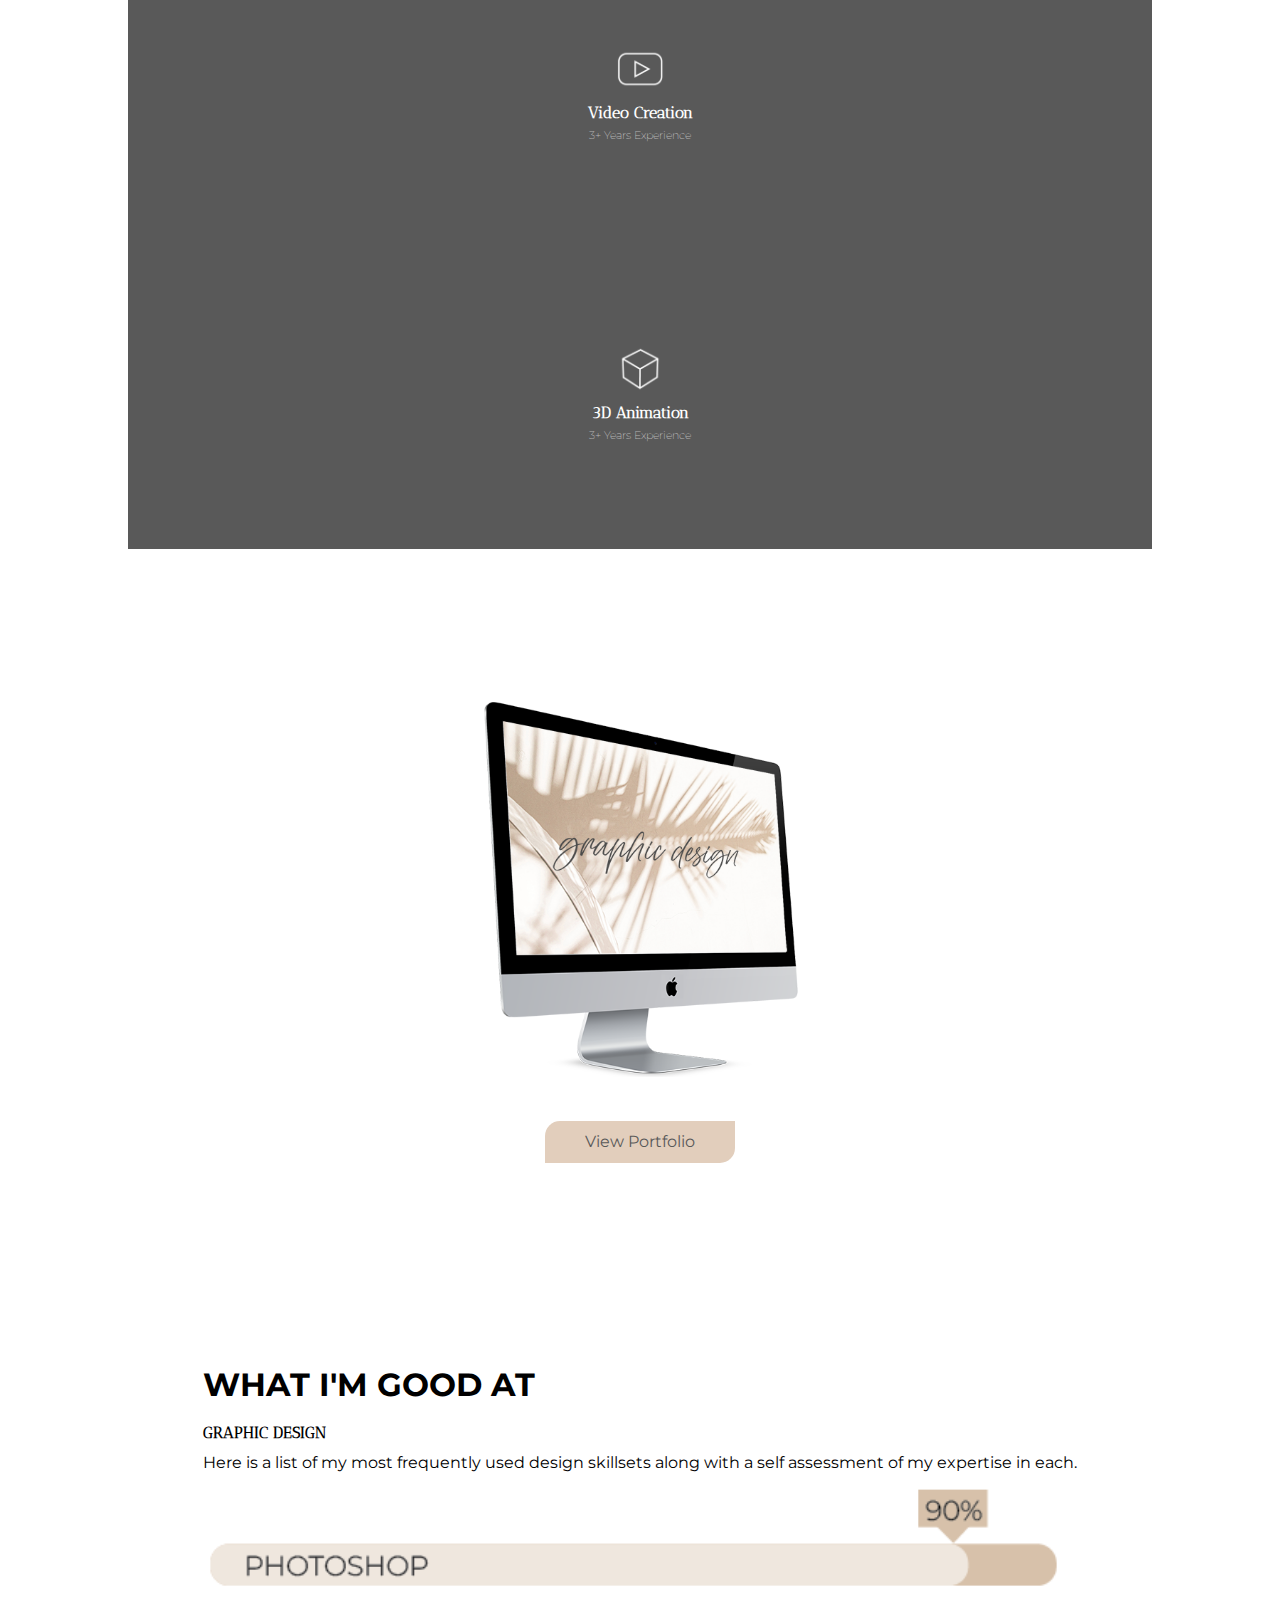
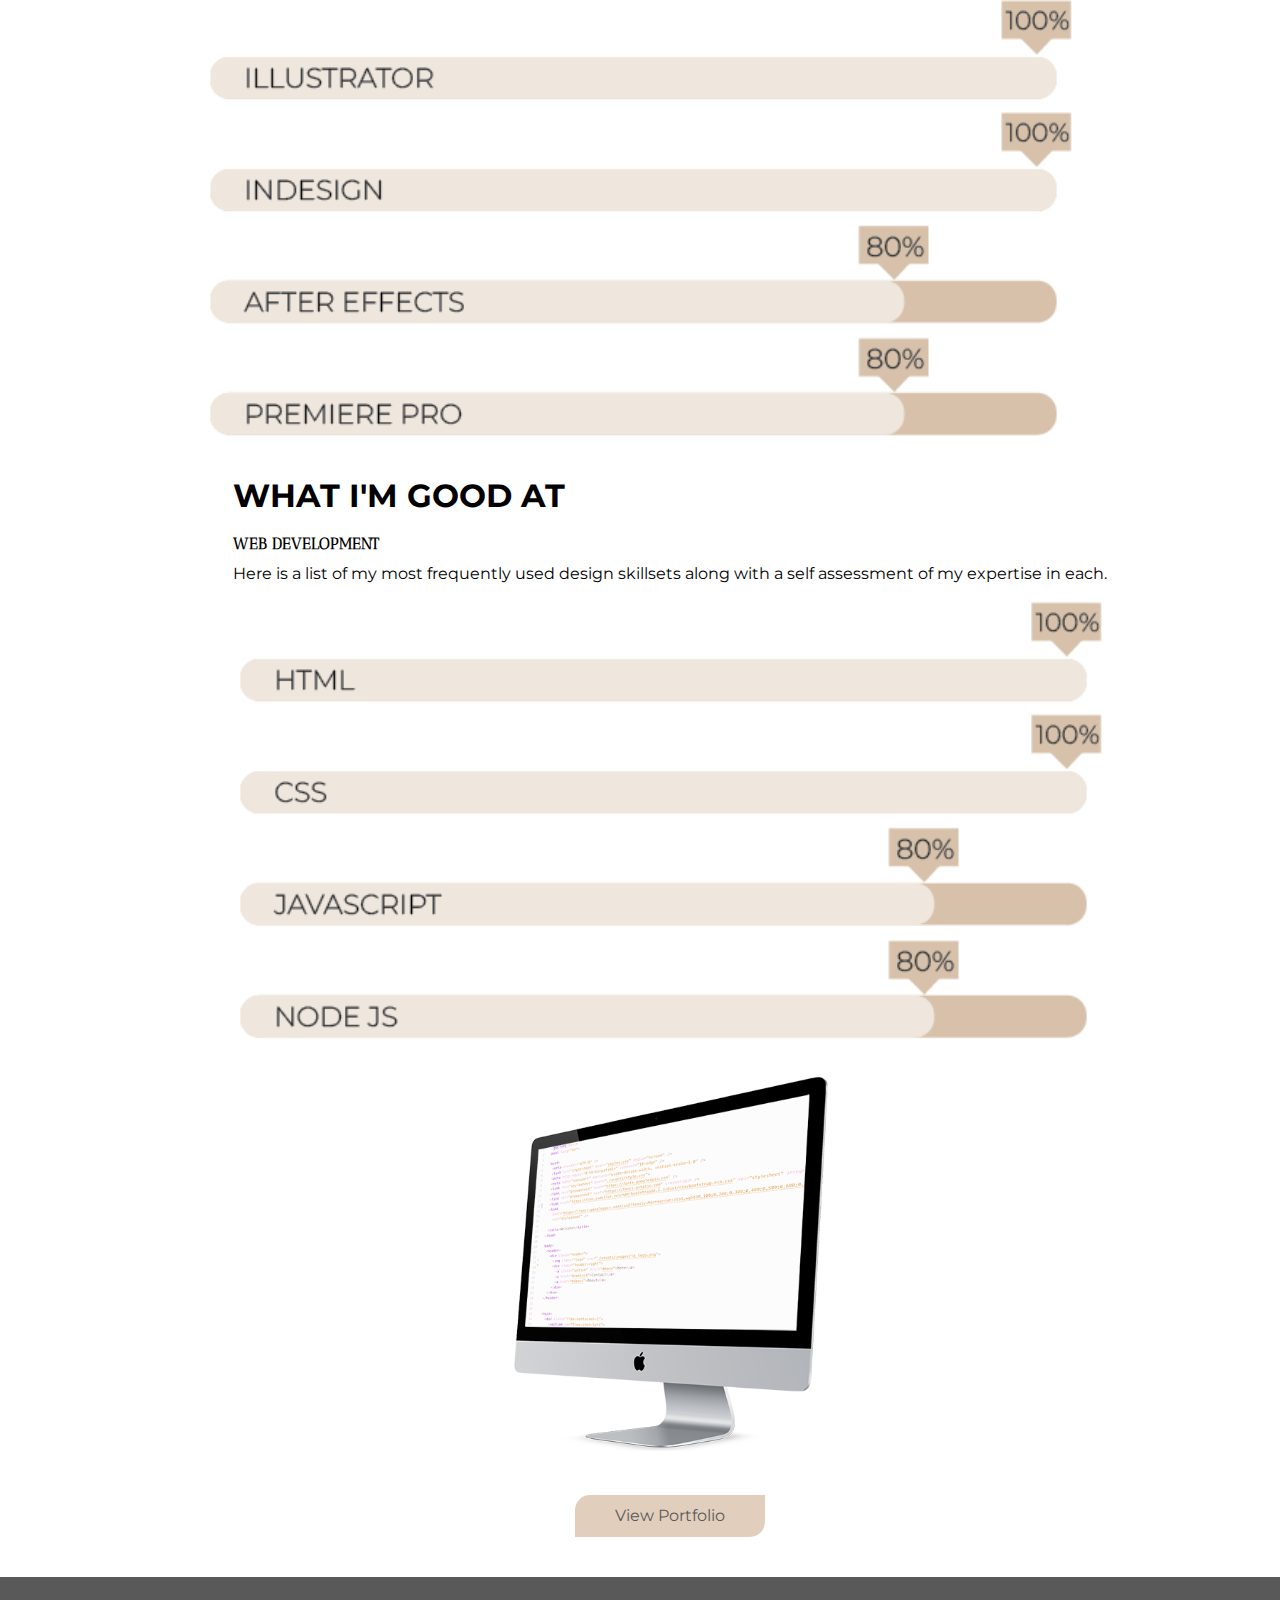
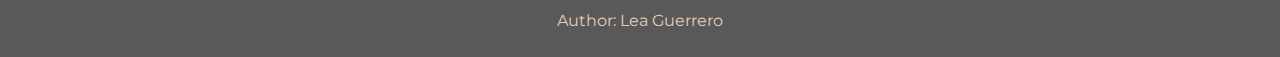
==== commit dfeeb9cb: "updates to about" ====
--- a/index.html
+++ b/index.html
@@ -29,8 +29,7 @@
         <a class="active" href="./index.html">Home</a>
         <a href="./designwork.html">Graphic Design</a>
         <a href="./webdev.html">Web Development</a>
-        <a href="#about">About</a>
-        <a href="#contact">Contact</a>
+        <a href="./about.html">About</a>
       </div>
     </div>
   </header>
@@ -70,7 +69,7 @@
                   <div class="grey-box">
                   <img class="icons" src="./assets/images/icons/WebIcons-03.png"></br>
                   <h4 class="text-color-white" >Web Development</h4>
-                  <h6 class="h6 text-color-white">3+ Years Experience</h6>
+                  <h6 class="h6 text-color-white">5+ Years Experience</h6>
                   </div>
                 </div>
                 <div class="col ">
@@ -128,29 +127,6 @@
           </div>
         </div>
       </div>
-      <section >
-        <h1 id="about">MORE ABOUT ME</h1>
-        <h4>Hey Gang! Its me again! </h4>
-        <p>
-          I have a passion for self- learning and finding new ways to graphically communicate a message.  I love being able to take marketing to the next level by converting dated 2D static images and bringing them to life with dimension and personality.  Here are some examples of work I’ve done with Adobe After Effects, one of my favorite new tools. I hope you love them!
-        </p>
-      </section>
-    </div>
-    </div>
-    </div>
-    </div>
-    </div>
-    <div id="block-white-contact">
-      <section id="contact">
-        <h1>Contact Me</h1>
-        <h4>Thanks for Visiting</h4>
-        <p>
-          Thanks for visiting my page. Additional exciting content is coming soon so stay tuned for more to come.  I hope to hear from you soon.  To contact me please reach out via the email at  <a href="mailto:leag0905@gmail.com">leag0905@gmail.com</a>  or find me on <a href="https://www.linkedin.com/in/lea-guerrero-020516174/">LinkedIn.</a>
-         
-        </p>
-      </section>
-    </div>
-
   </main>
 </body>
 <footer>
--- a/assets/style.css
+++ b/assets/style.css
@@ -264,7 +264,7 @@
   padding-top: 10px;
 }
 .flex-container-2 section {
-  flex: 1 0 33%;
+  flex: 0 0 25%;
 }
 
 /* ======== */
@@ -357,4 +357,7 @@
   height: 300px;
   background-color: #595959;
 
-}+}
+.mobileapp{
+  width: 50px;
+  }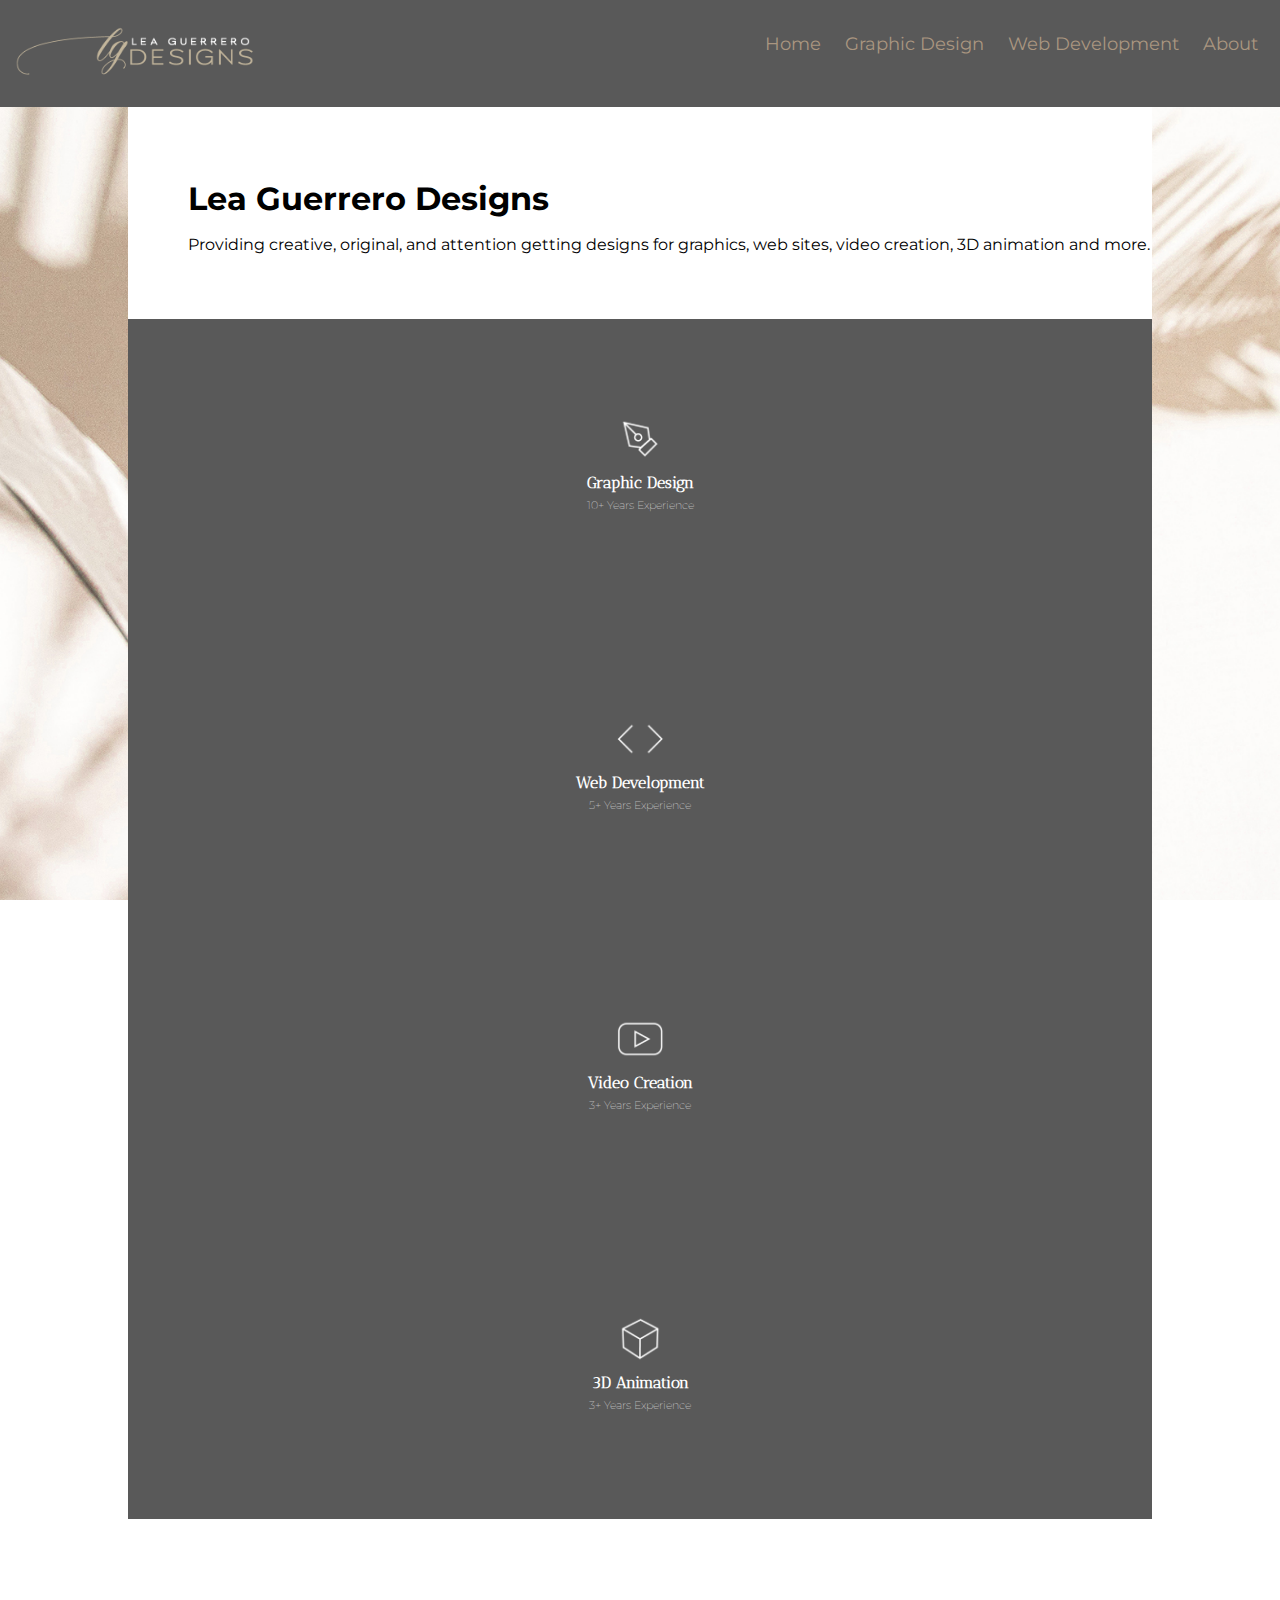
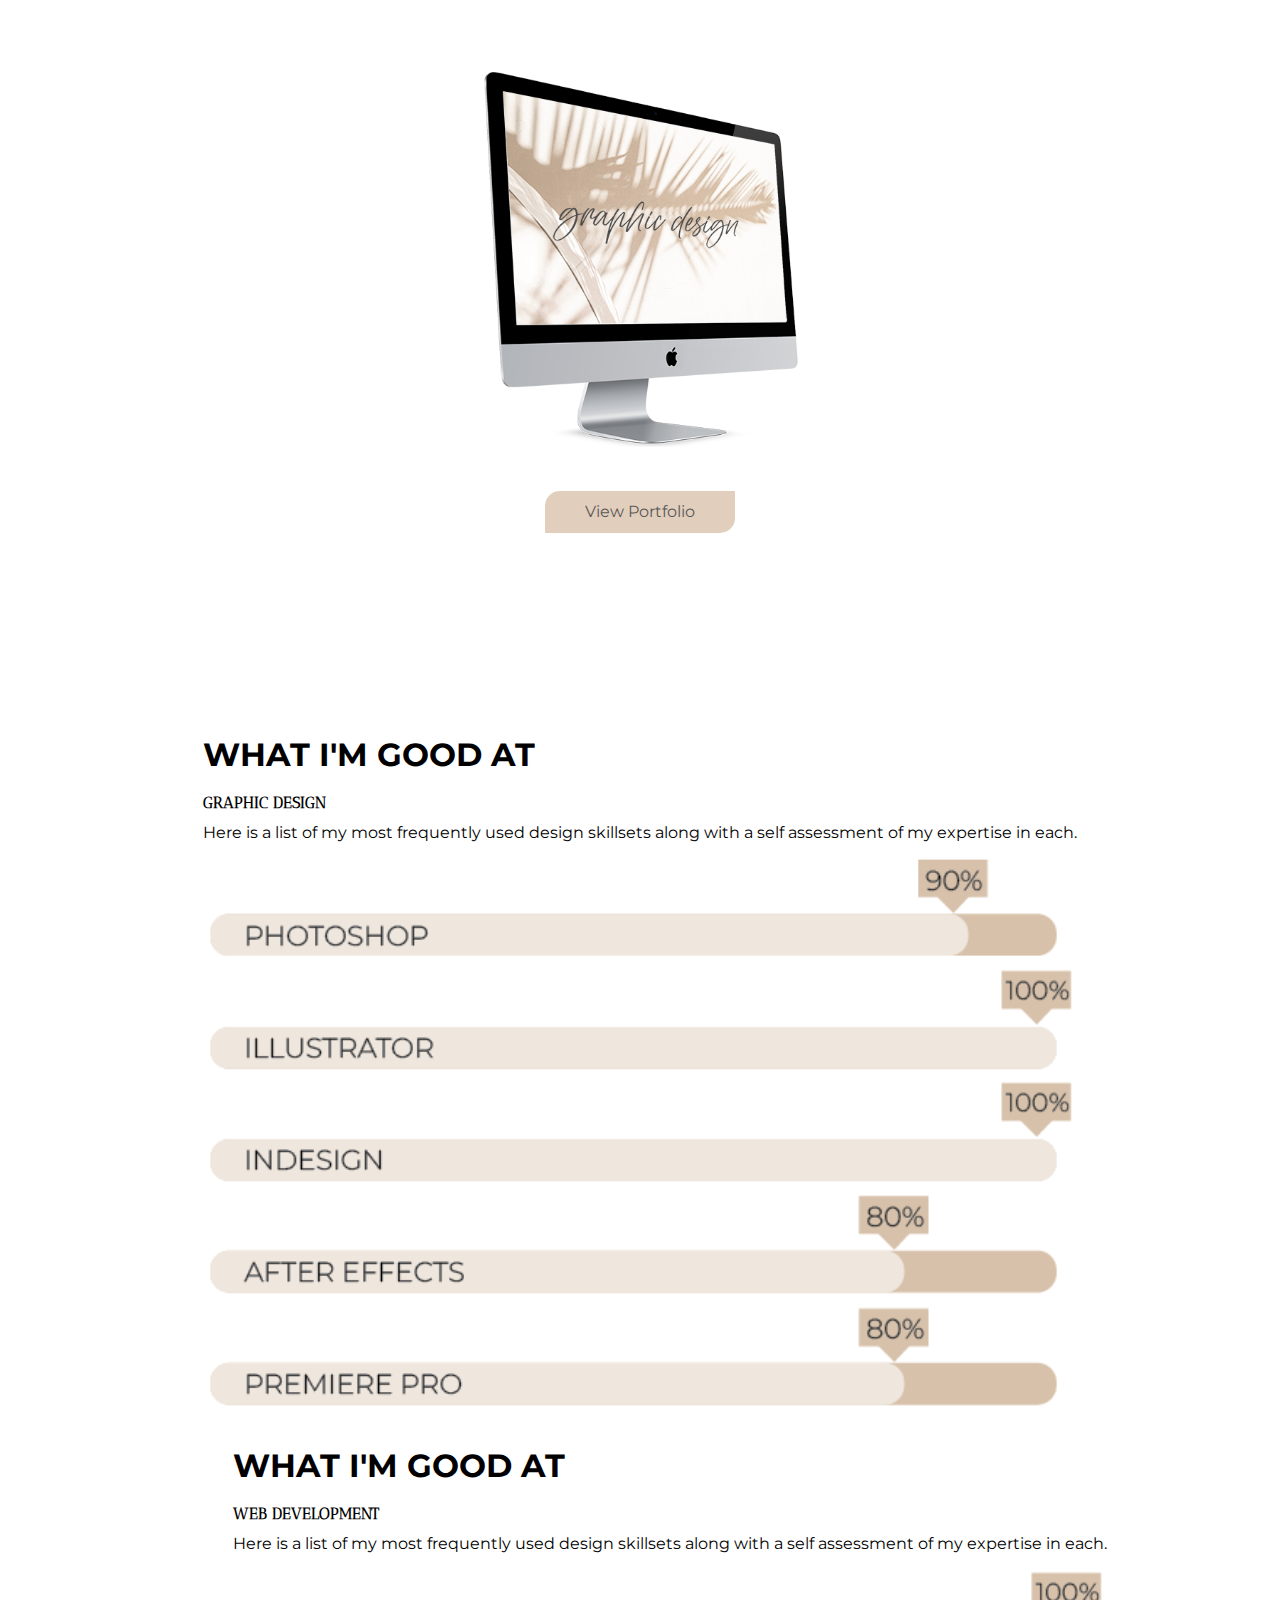
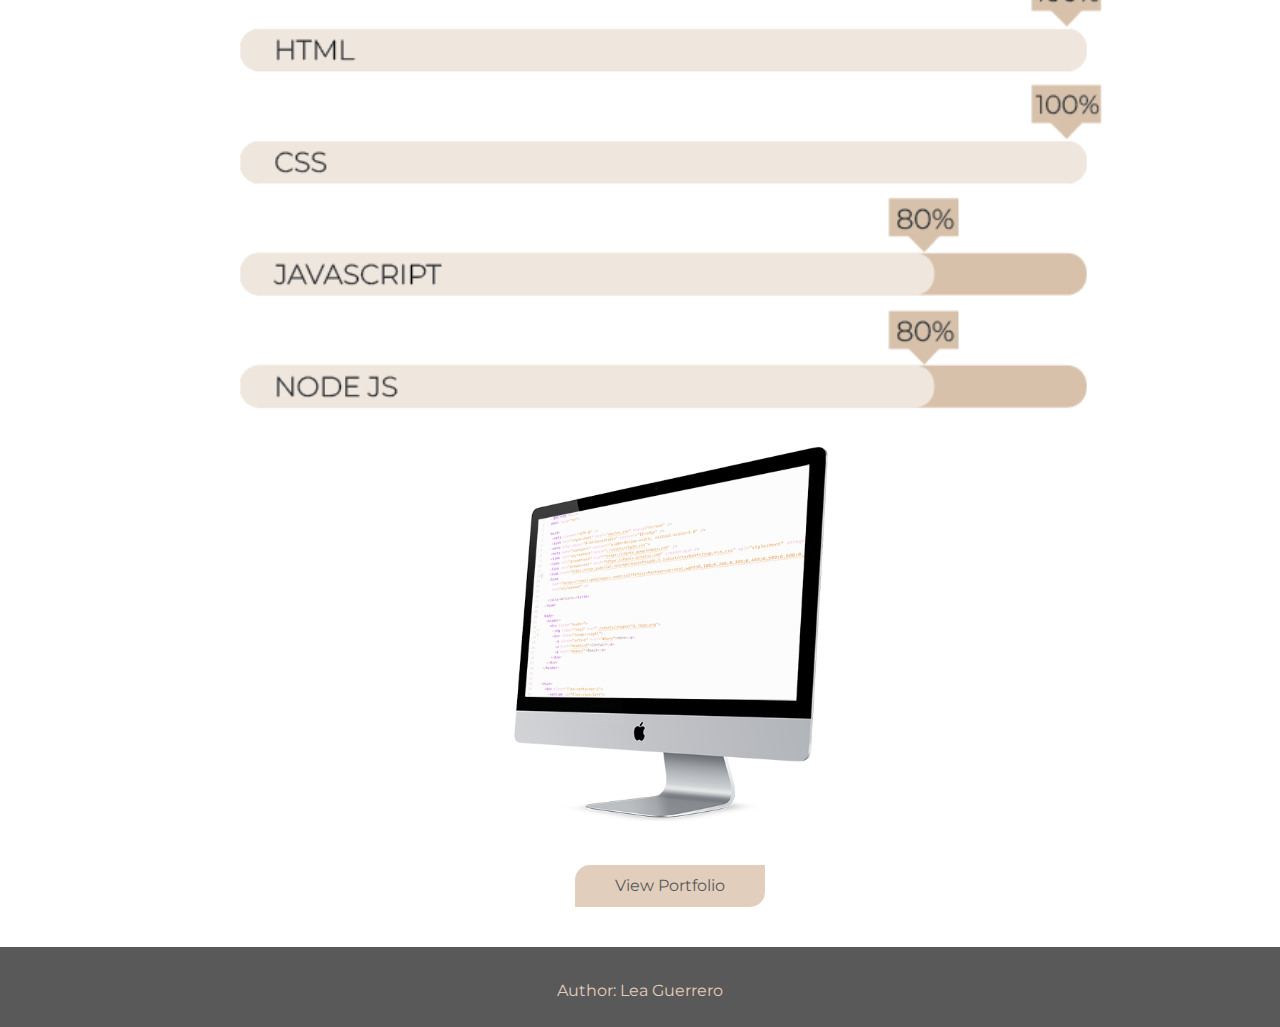
==== commit 66746ba9: "updating design work" ====
--- a/index.html
+++ b/index.html
@@ -40,16 +40,12 @@
       <div class="container padding-tb-60">
         <div class="row padding-left-60">
           <div class="col">
-            <h1>Hey, It's Lea</h1>
-            <h4>Welcome to my Page. </h4>
-            <p>
-              Let me tell you about myself. I grew up in Dayton, Ohio and attended college at the Columbus College of Art and Design.  After graduation I headed to Chicago to pursue a career in a creative field. I currently enjoy a challenging position as a senior graphic designer in a growing and innovative company.  My hobbies are cooking, decorating, and finding better ways to organize everything.  This year I am further pursuing my interest in web design by attending the Northwestern Coding Bootcamp program. I hope you enjoy my page.  
-              <br><strong>HAPPY BROWSING!</strong></br>
+            <h1>Lea Guerrero Designs</h1>
+            <p>Providing creative, original, and attention getting designs for graphics, web sites, video creation, 3D animation and more.
+            </p> 
+              
           </div>
-          <div class="col">
-            <img id="lea-image" src="./assets/images/leag600px.jpg" alt="Image" />
-          </div>
-        
+      
         </div>
       </div>
     </div>
@@ -88,7 +84,6 @@
                 </div>
               </div>
             </div>
-           
                 </div>
             </div>
           </div>
--- a/assets/style.css
+++ b/assets/style.css
@@ -225,6 +225,10 @@
   padding-top: 20px;
   padding-bottom: 20px;
 }
+.padding-tb-40{
+  padding-top: 40px;
+  padding-bottom: 40px;
+}
 .padding-20{
   padding: 20px;
 }
@@ -359,5 +363,12 @@
 
 }
 .mobileapp{
-  width: 50px;
-  }+  width: 12em;
+  }
+.aetv{
+    width: 25em;
+    padding-left: 10px;
+    padding-right: 10px;
+    }
+
+    